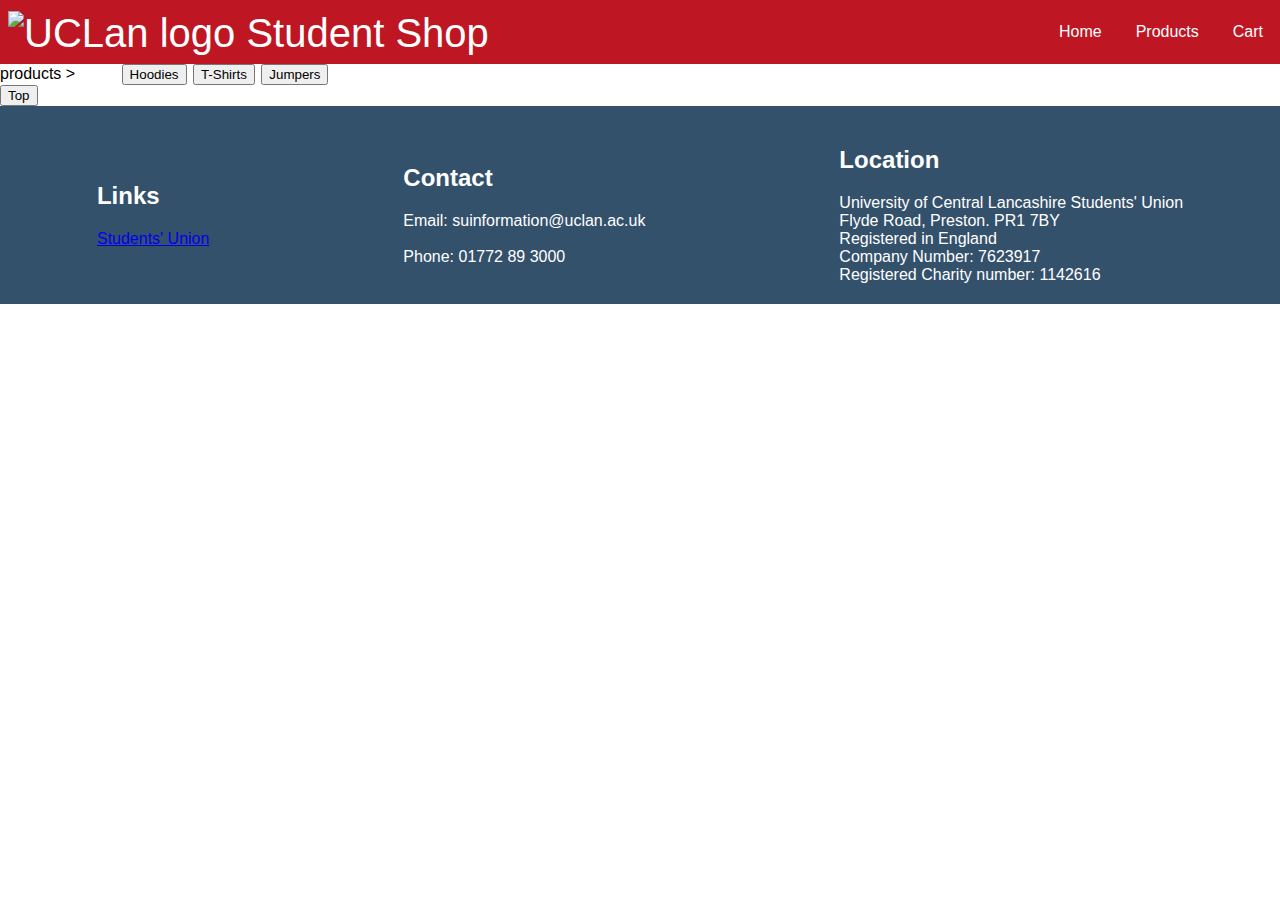
==== products.html @ 57575228 "Create products.html" ====
<!DOCTYPE html>
<html lang="en">
<head>
    <meta charset="UTF-8">
    <meta name="viewport" content="width=device-width, initial-scale=1.0">
    <meta http-equiv="X-UA-Compatible" content="ie=edge">
    <link rel="stylesheet" href="css/main.css">
    <link rel="stylesheet" href="css/products.css">
    <script src="js/main.js" defer></script>
    <title>Products</title>

</head>


<header>

    <nav class="navbar">
        <a class="logo"><img src="resources/Logo/uclan.png" alt="UCLan logo">
            <span>Student Shop</span>
        </a>
        <a href="#" class="toggle-button">
            <span class="bar"></span>
            <span class="bar"></span>
            <span class="bar"></span>
        </a>
        <div class="navbar-links">
            <ul>
                <li><a href="index.html">Home</a></li>
                <li><a href="../html/products.html">Products</a></li>
                <li><a href="html/cart.html">Cart</a></li>
            </ul>
        </div>
    </nav>
</header>


<body>


<div class="wrapper">
    <a>products   >
        <style>
            ul, li{
                display:inline;
                margin: 1px;
            }
        </style>
        <ul class="categories">

            <li><button>Hoodies</button></li>
            <li><button onclick="goToShirt()">T-Shirts</button></li>
            <li><button onclick="goToJumpers()">Jumpers</button></li>
        </ul>
    </a>



<div id="product-container">

</div>

</div>


<button onclick="topFunction()" id="myBtn">Top</button>





<footer>

    <div class="first-grid">
        <h2>Links</h2>
        <a href="https://www.uclansu.co.uk/">Students' Union</a>
    </div>

    <div class="second-grid">
        <h2>Contact</h2>
        <a>Email: suinformation@uclan.ac.uk</a>
        <br>
        <br>
        <a>Phone: 01772 89 3000</a>
    </div>

    <div class="third-grid">
        <h2>Location</h2>
        <a>University of Central Lancashire Students' Union</a>
        <br>
        <a>Flyde Road, Preston. PR1 7BY</a>
        <br>
        <a>Registered in England</a>
        <br>
        <a>Company Number: 7623917</a>
        <br>
        <a>Registered Charity number: 1142616</a>
    </div>


</footer>


</body>
</html>
---- css/main.css ----
* {
    box-sizing: border-box;
    font-family: sans-serif;
}

body {
    margin: 0;
    padding: 0;
}

.navbar {
    display: flex;
    position: relative;
    justify-content: space-between;
    align-items: center;
    background-color: #be1622;
    color: white;
}

.logo {
    font-size: 40px;
    margin: .5rem;
}

.logo > span,.logo > img{
    vertical-align: middle;
}

.logo > img{
    max-height: 250px;
    max-width: 250px;
}

.logo > span{
    max-font-size: 40px;
}

.navbar-links {
    height: 100%;
}

.navbar-links ul {
    display: flex;
    margin: 0;
    padding: 0;
}

.navbar-links li {
    list-style: none;
}

.navbar-links li a {
    display: block;
    text-decoration: none;
    color: white;
    padding: 1rem;
}

.navbar-links li:hover {
    background-color: #555;
}

.toggle-button {
    position: absolute;
    top: .75rem;
    right: 1rem;
    display: none;
    flex-direction: column;
    justify-content: space-between;
    width: 30px;
    height: 21px;
}

.toggle-button .bar {
    height: 3px;
    width: 100%;
    background-color: white;
    border-radius: 10px;
}

.text {
    margin: 0 auto;
    max-width: 1200px;
    border: hidden;
}

.text-header{
    color: #34516c;
}

.text-together{
    color: #f2be1a
}


/* YouTube video responsiveness */
.video-wrap {
    width: 100%;
    max-width: 1200px;
    min-width: 315px;
    margin: 20px auto;
}

.video-container {
    position: relative;
    overflow: hidden;
    height: 0;
    padding-bottom: 56.25%;
}

iframe, video {
    position: absolute;
    top: 0;
    left: 0;
    width: 100%;
    max-width: 100%;
    height: 100%;
}

footer {
    display: flex;
    position: relative;
    justify-content: space-between;
    align-items: center;
    background-color: #34516c;
    color: white;
}

.first-grid{
    margin: 0 auto;
    max-width: 1200px;
    border: hidden;
    padding: 20px;
}
.second-grid{
    margin: 0 auto;
    max-width: 1200px;
    border: hidden;
    padding: 20px;
}
.third-grid{
    margin: 0 auto;
    max-width: 1200px;
    border: hidden;
    padding: 20px;
}

@media (max-width: 800px) {
    .navbar {
        flex-direction: column;
        align-items: flex-start;
    }

    .toggle-button {
        display: flex;
    }

    .navbar-links {
        display: none;
        width: 100%;
    }

    .navbar-links ul {
        width: 100%;
        flex-direction: column;
    }

    .navbar-links ul li {
        text-align: center;
    }

    .navbar-links ul li a {
        padding: .5rem 1rem;
    }

    .navbar-links.active {
        display: flex;
    }

    .logo > span{
        font-size: 25px;
    }

    .logo > img{
        max-width: 200px;
        max-height: 200px;
    }
}
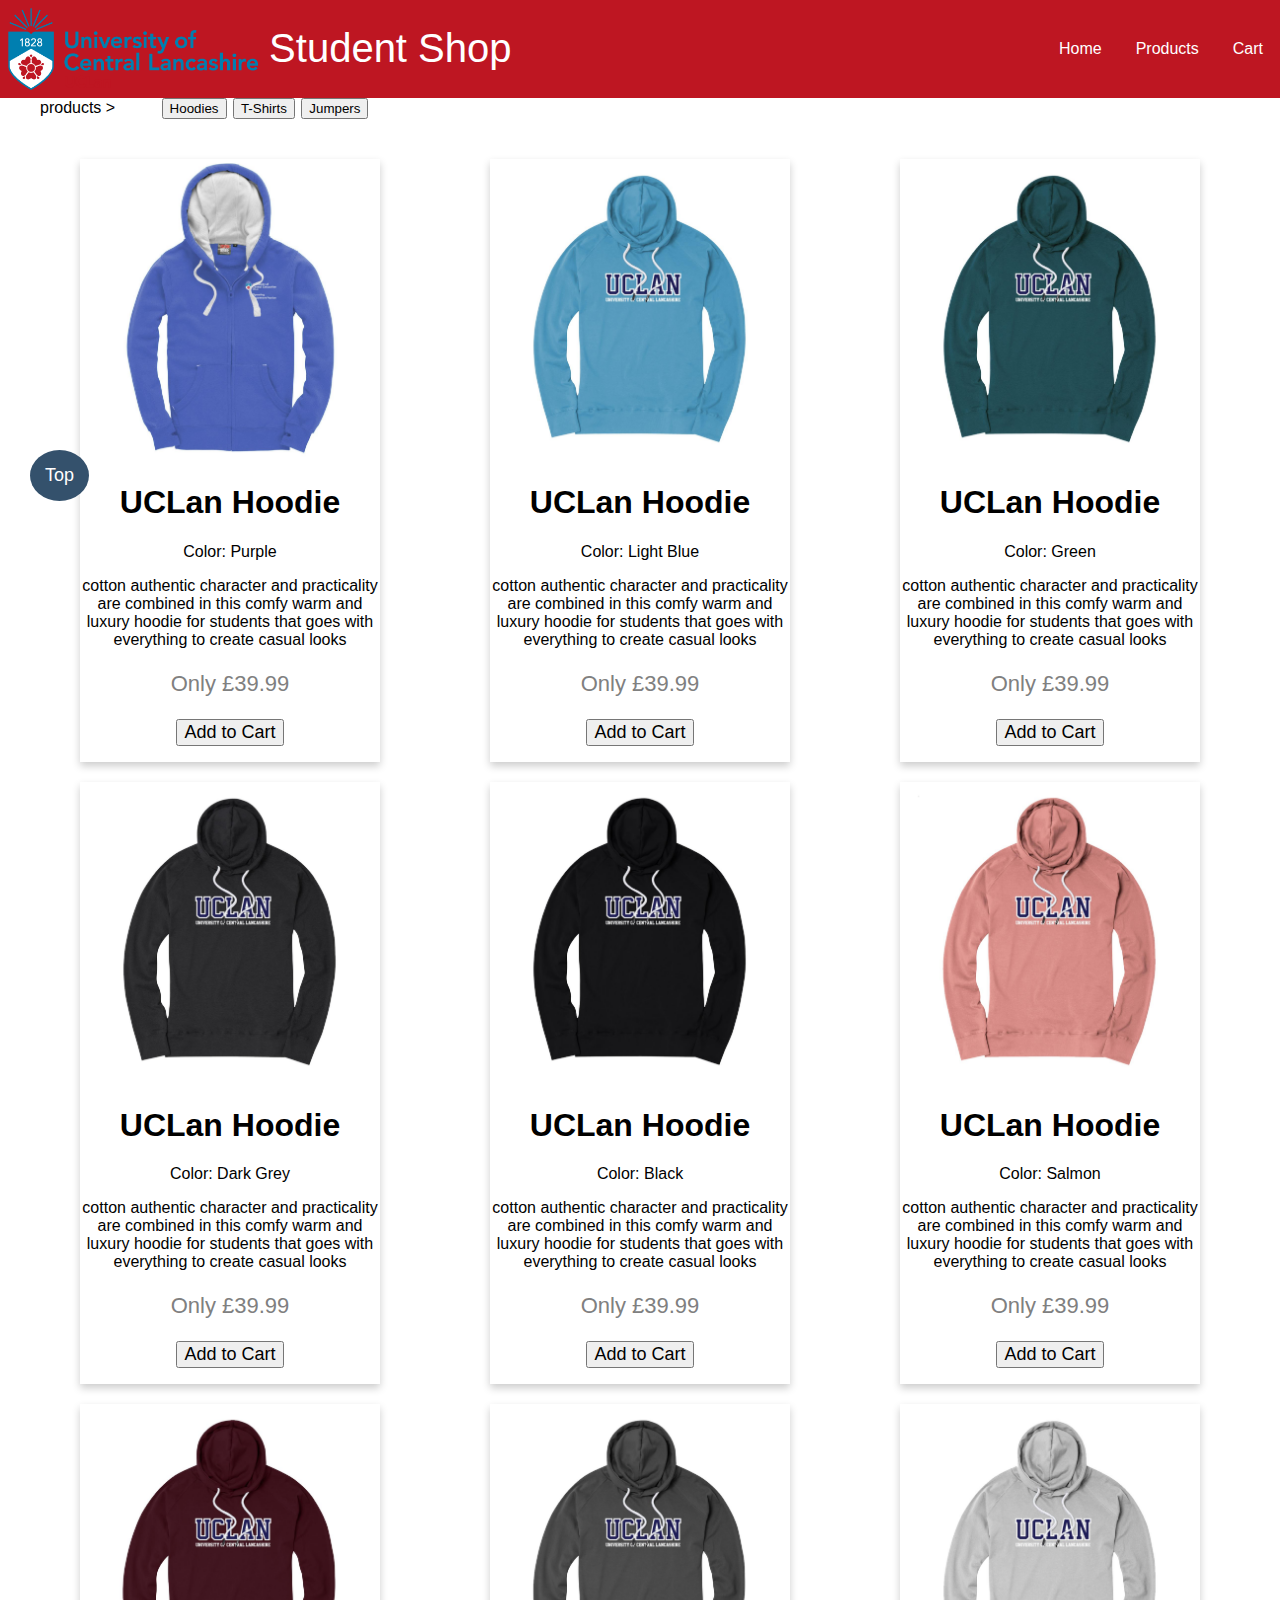
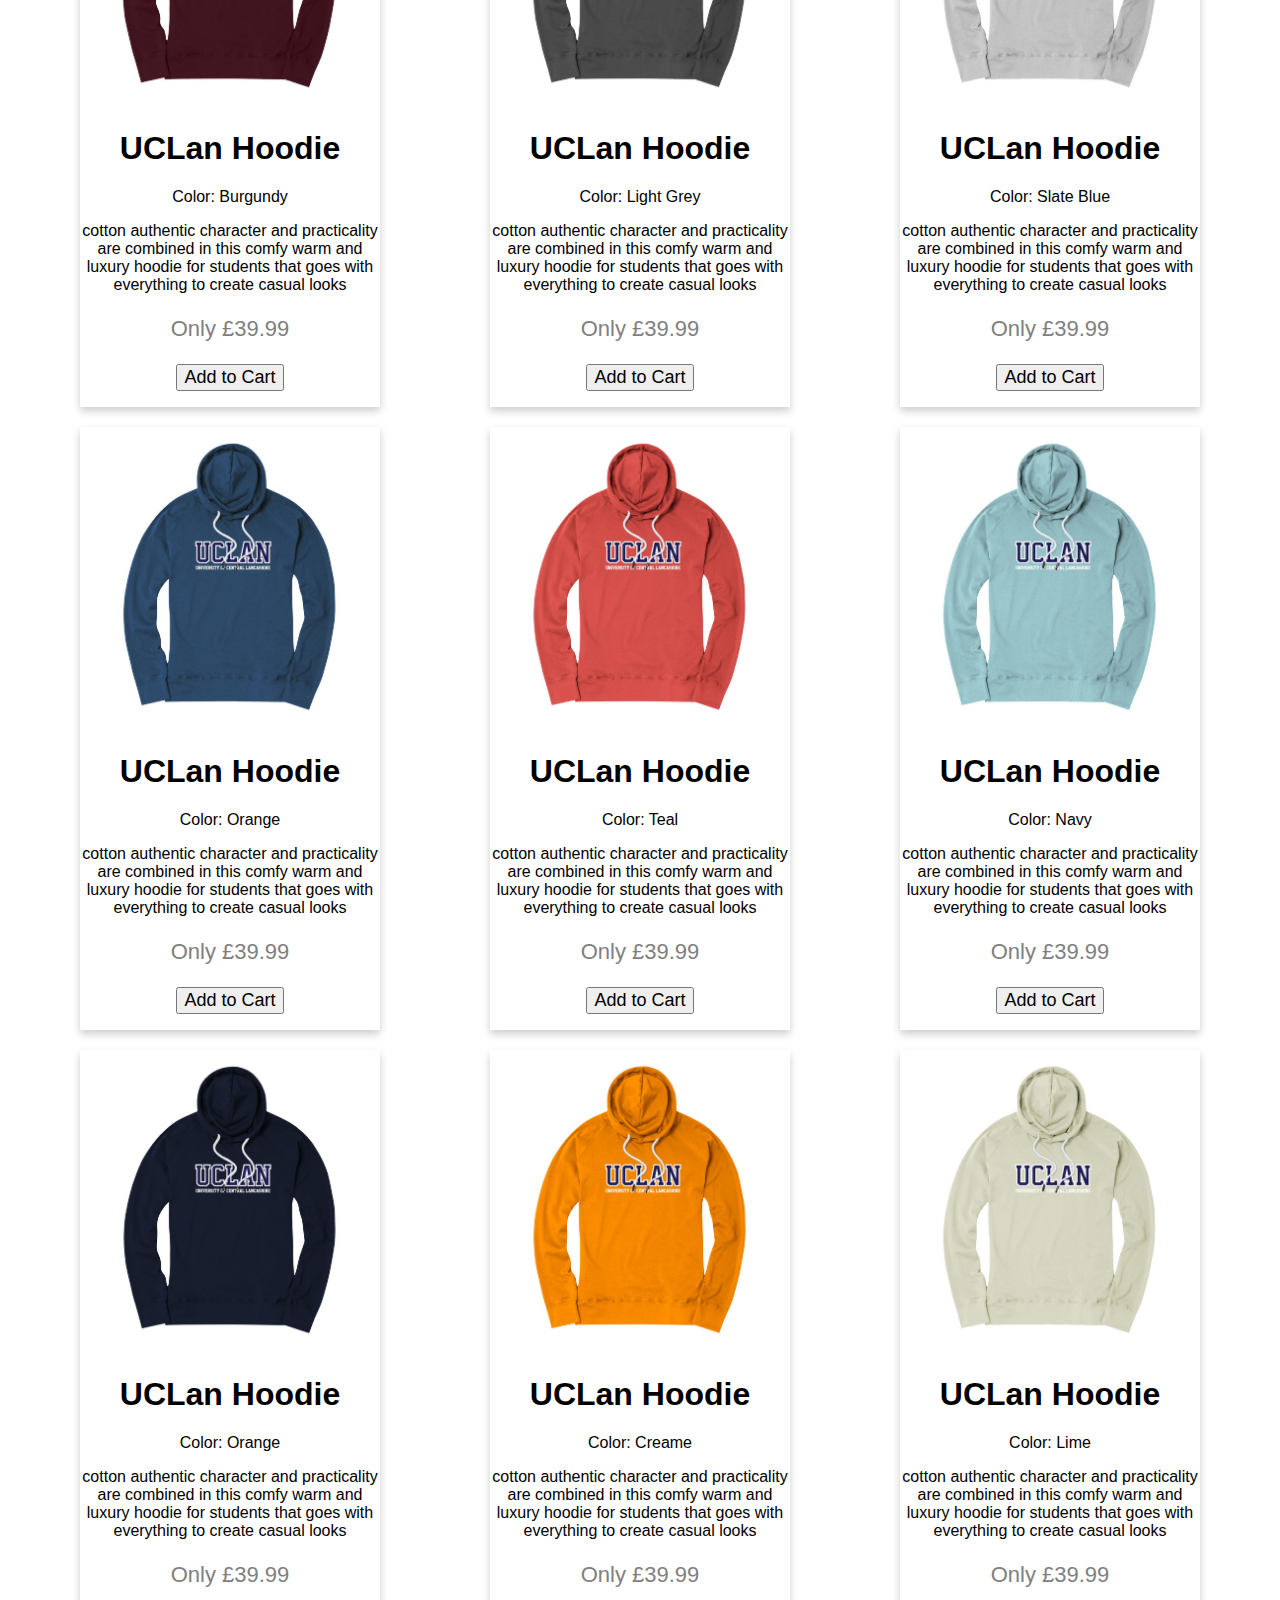
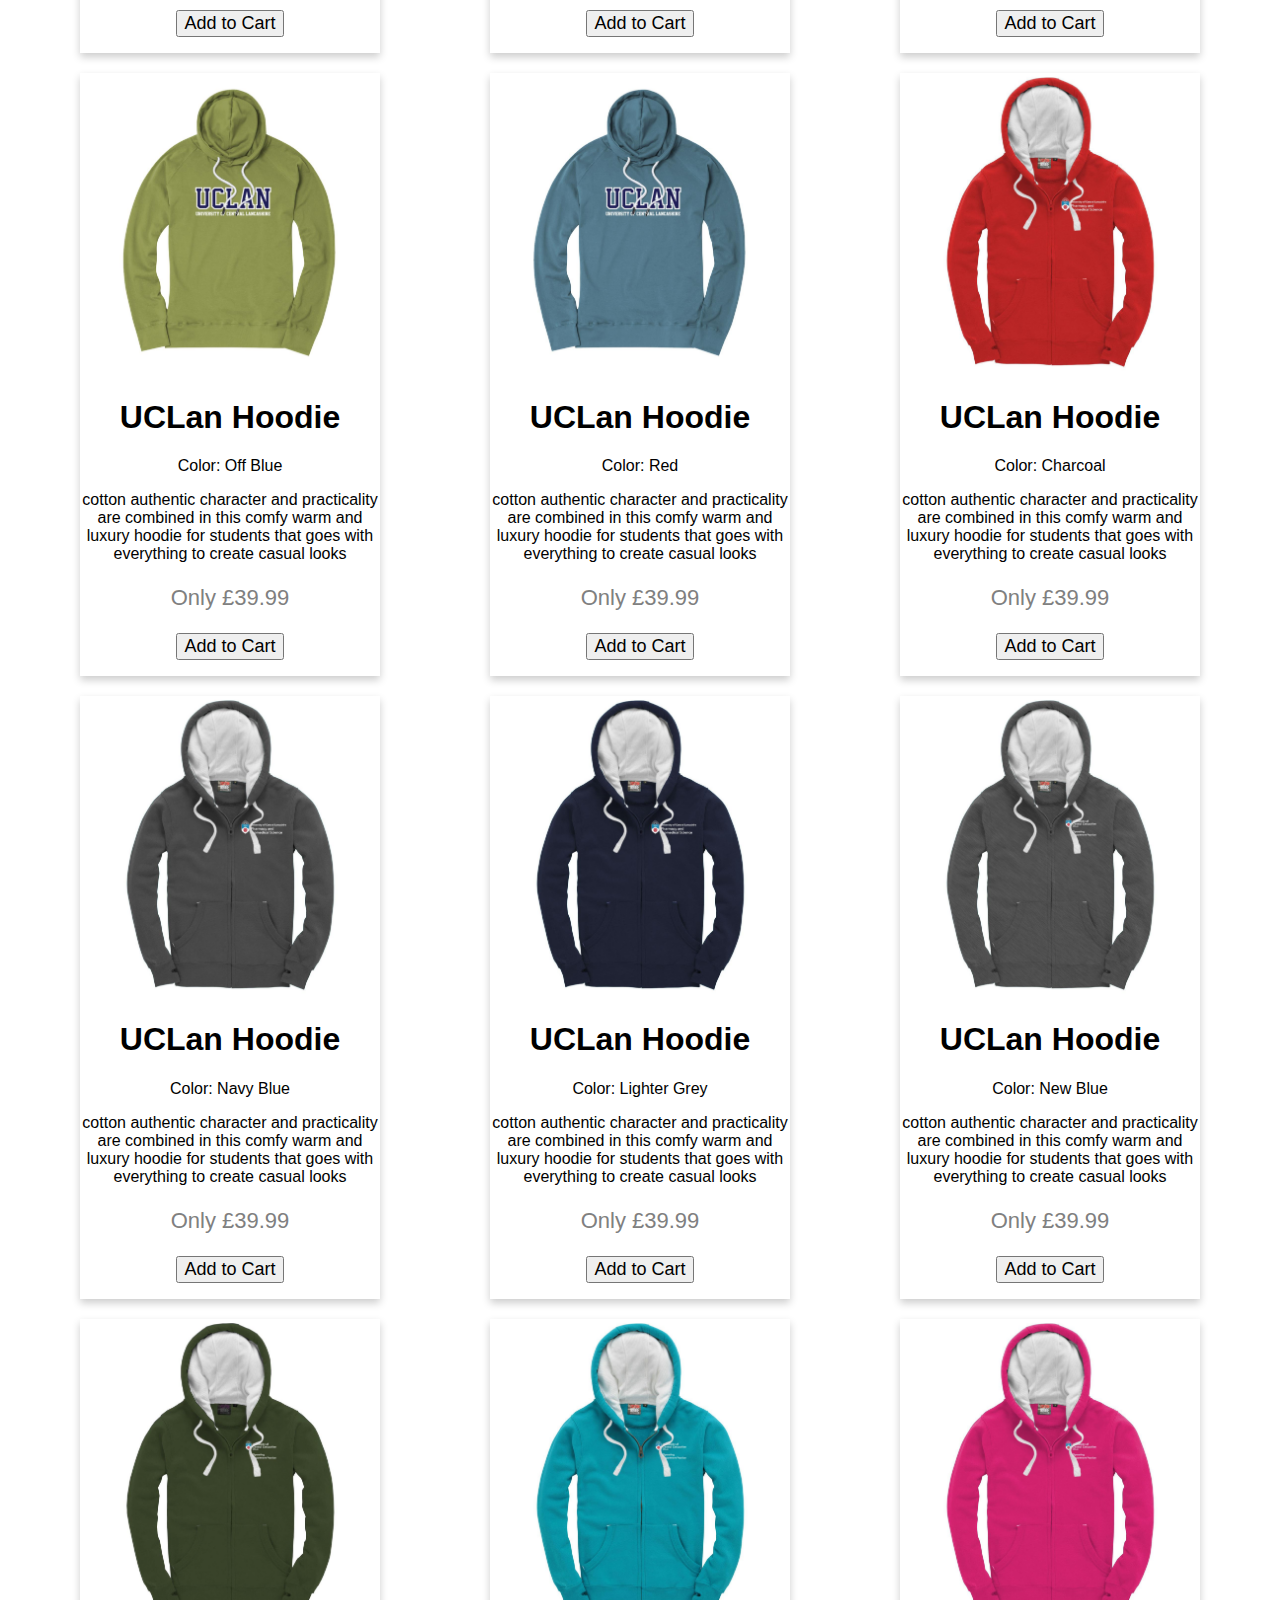
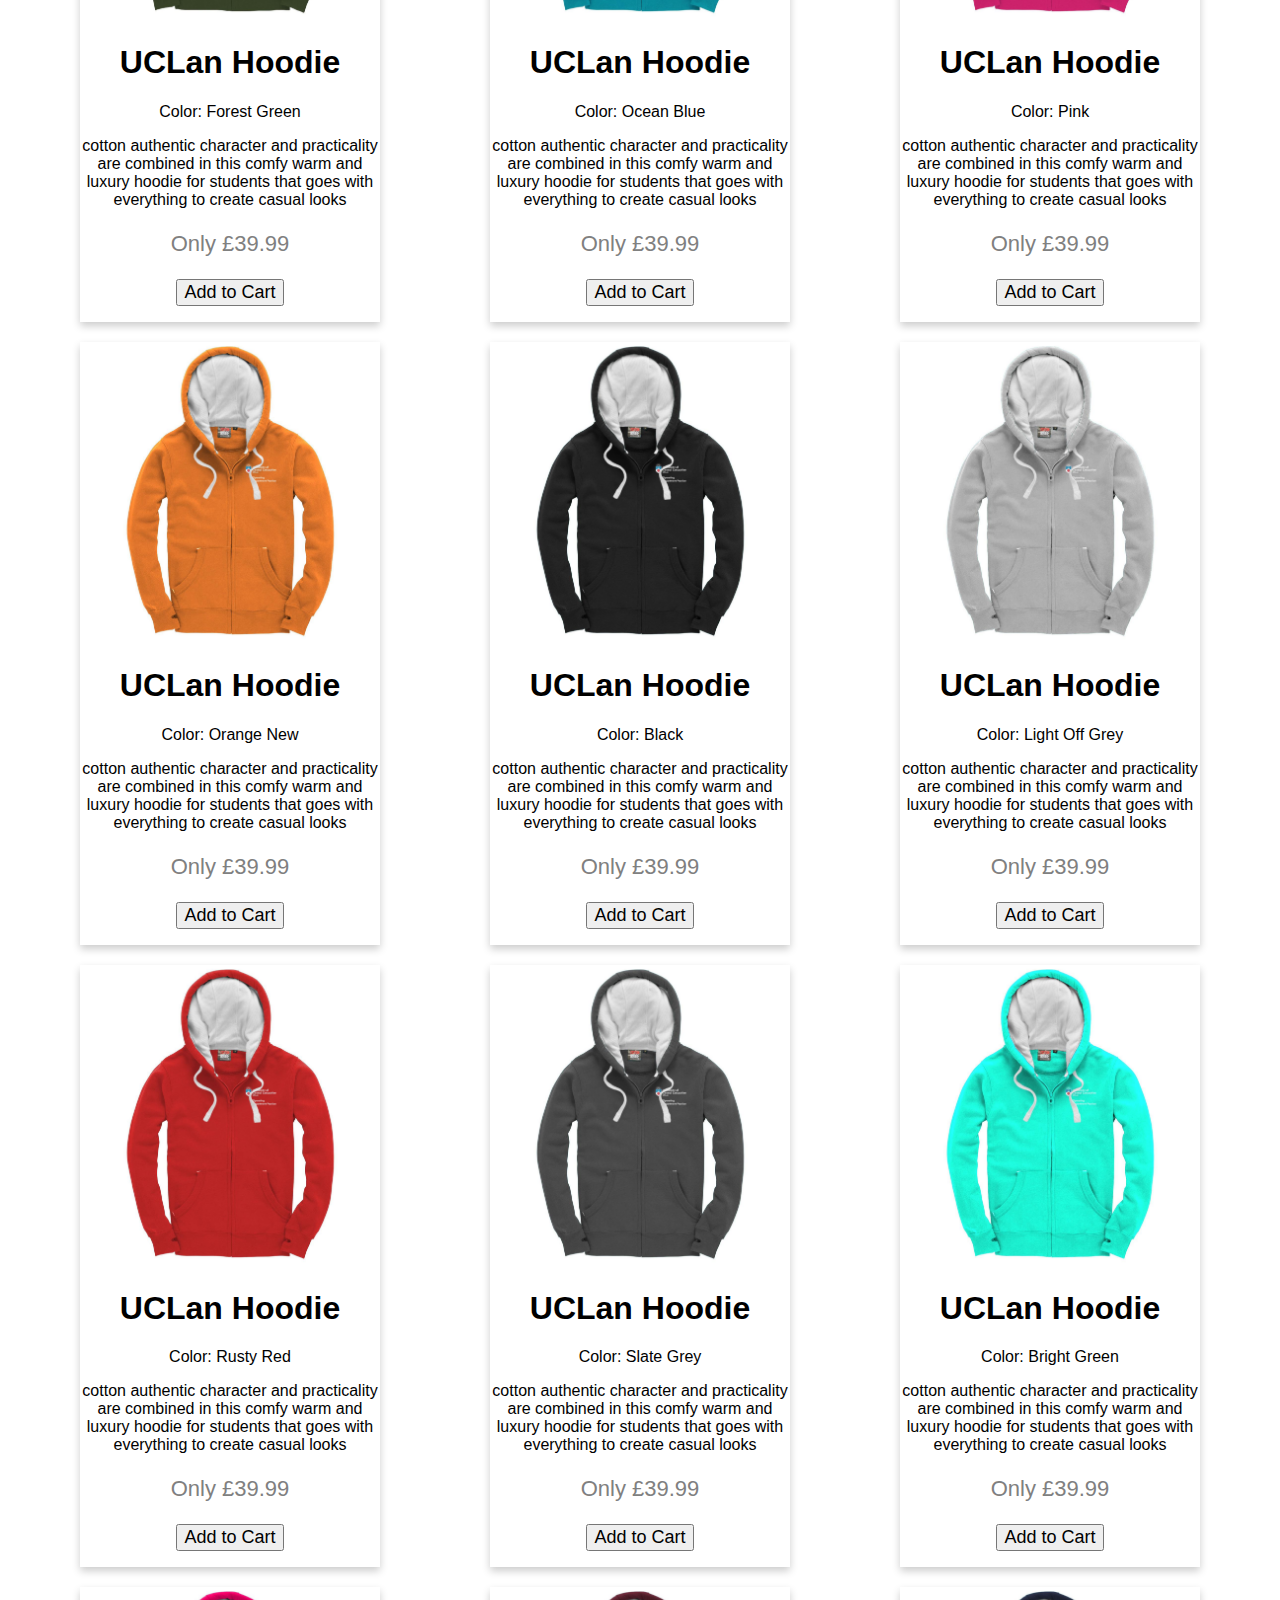
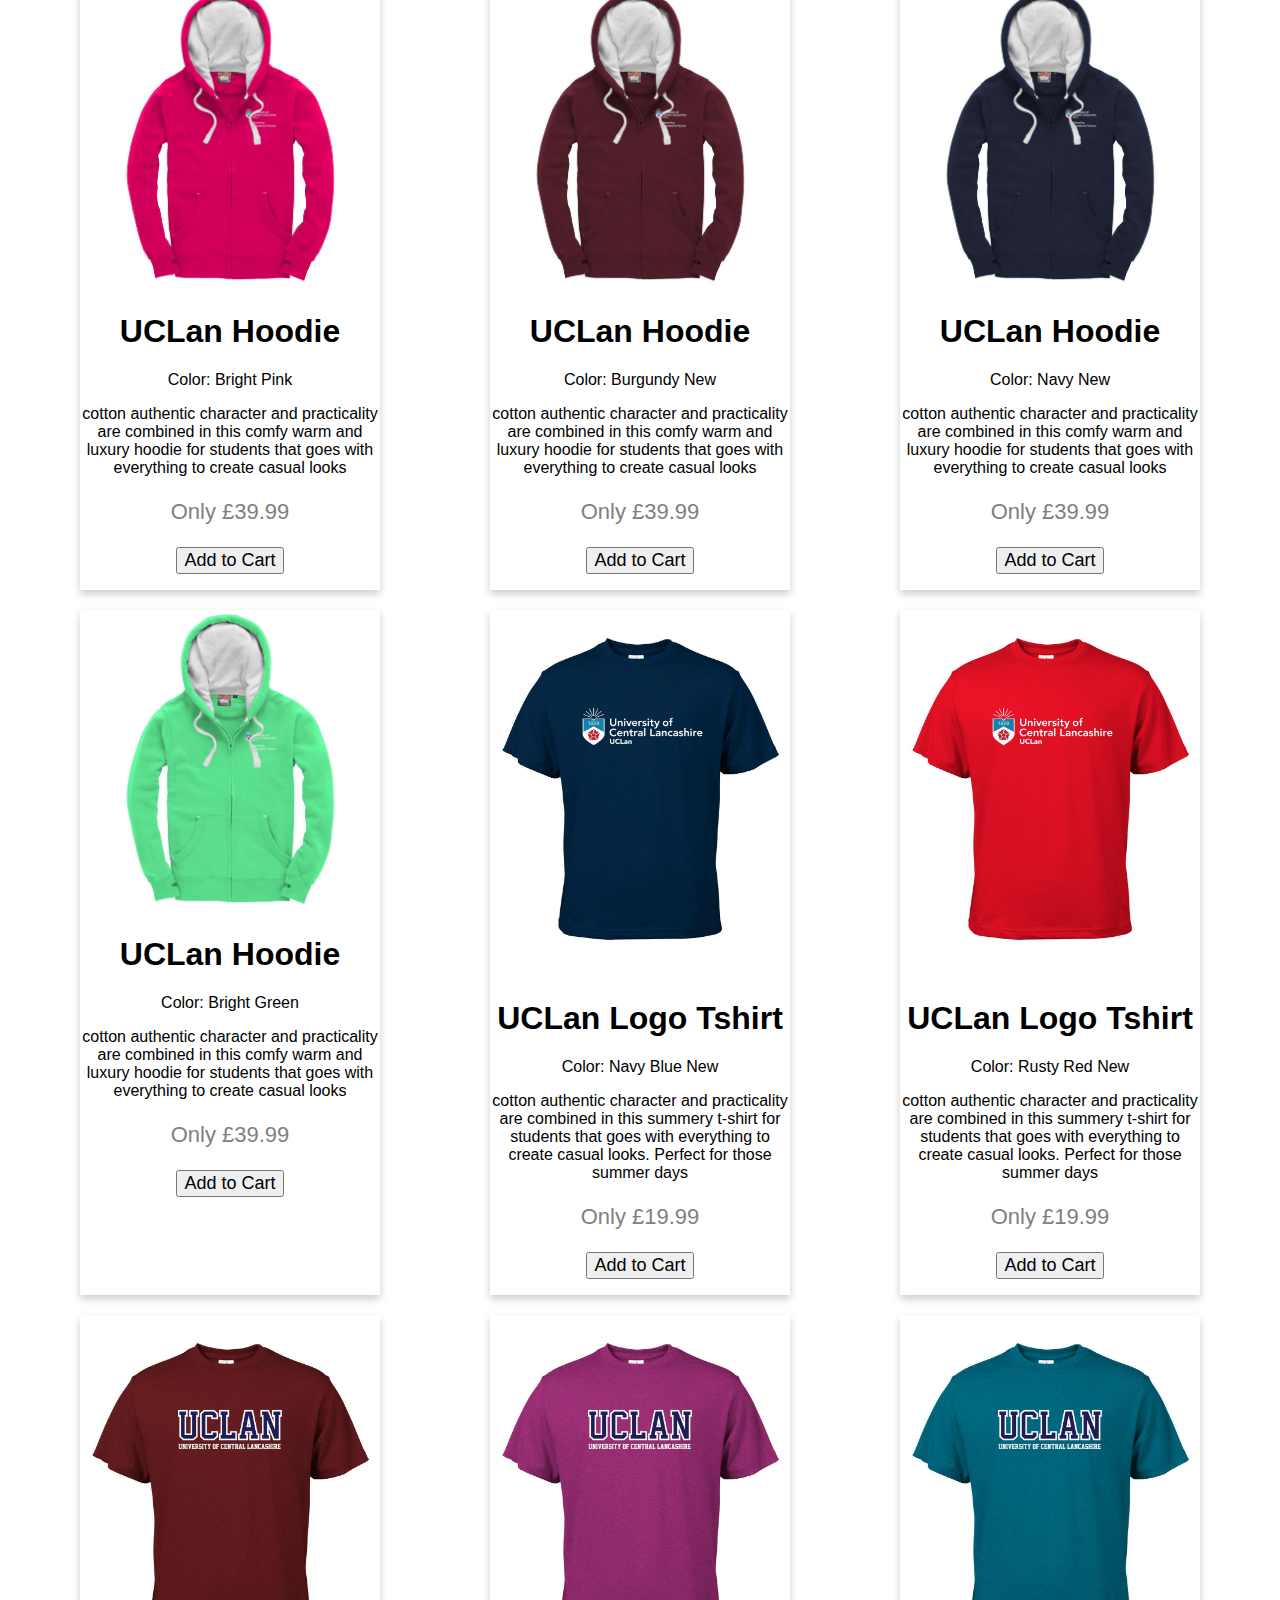
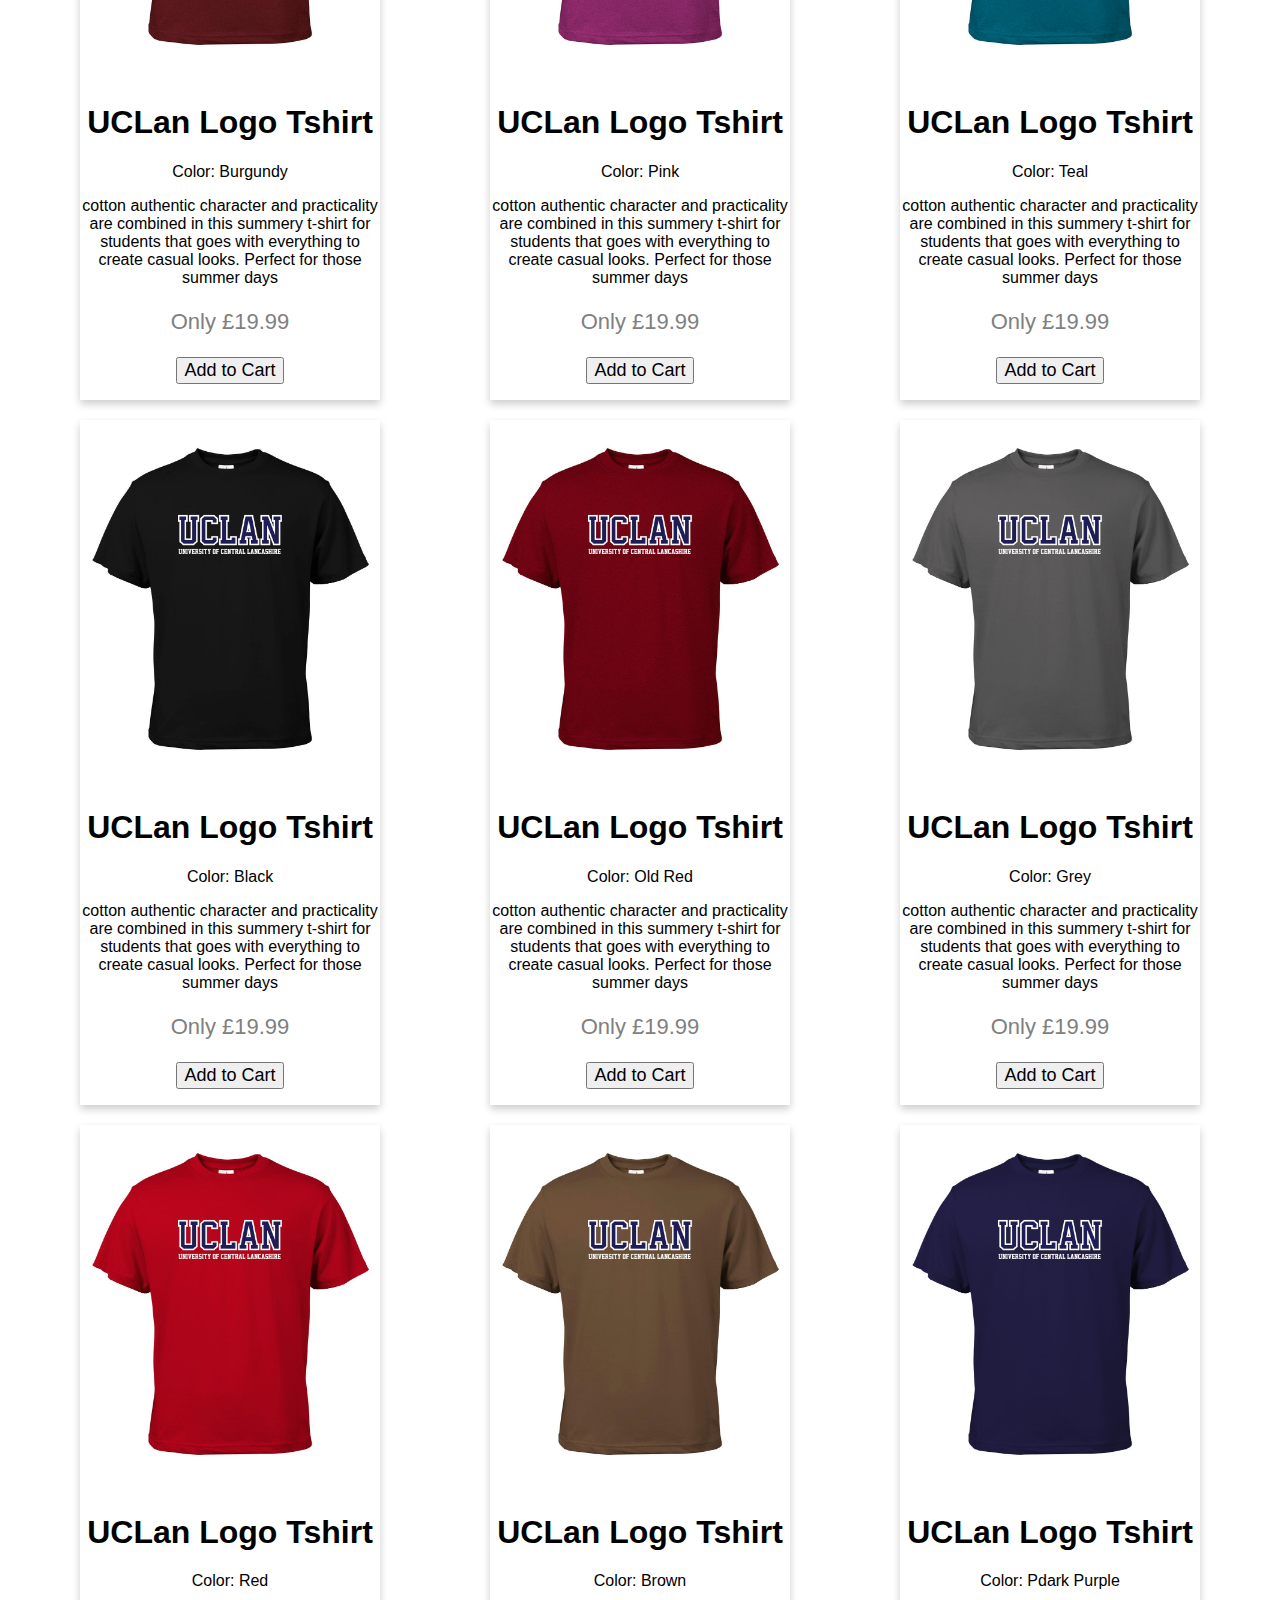
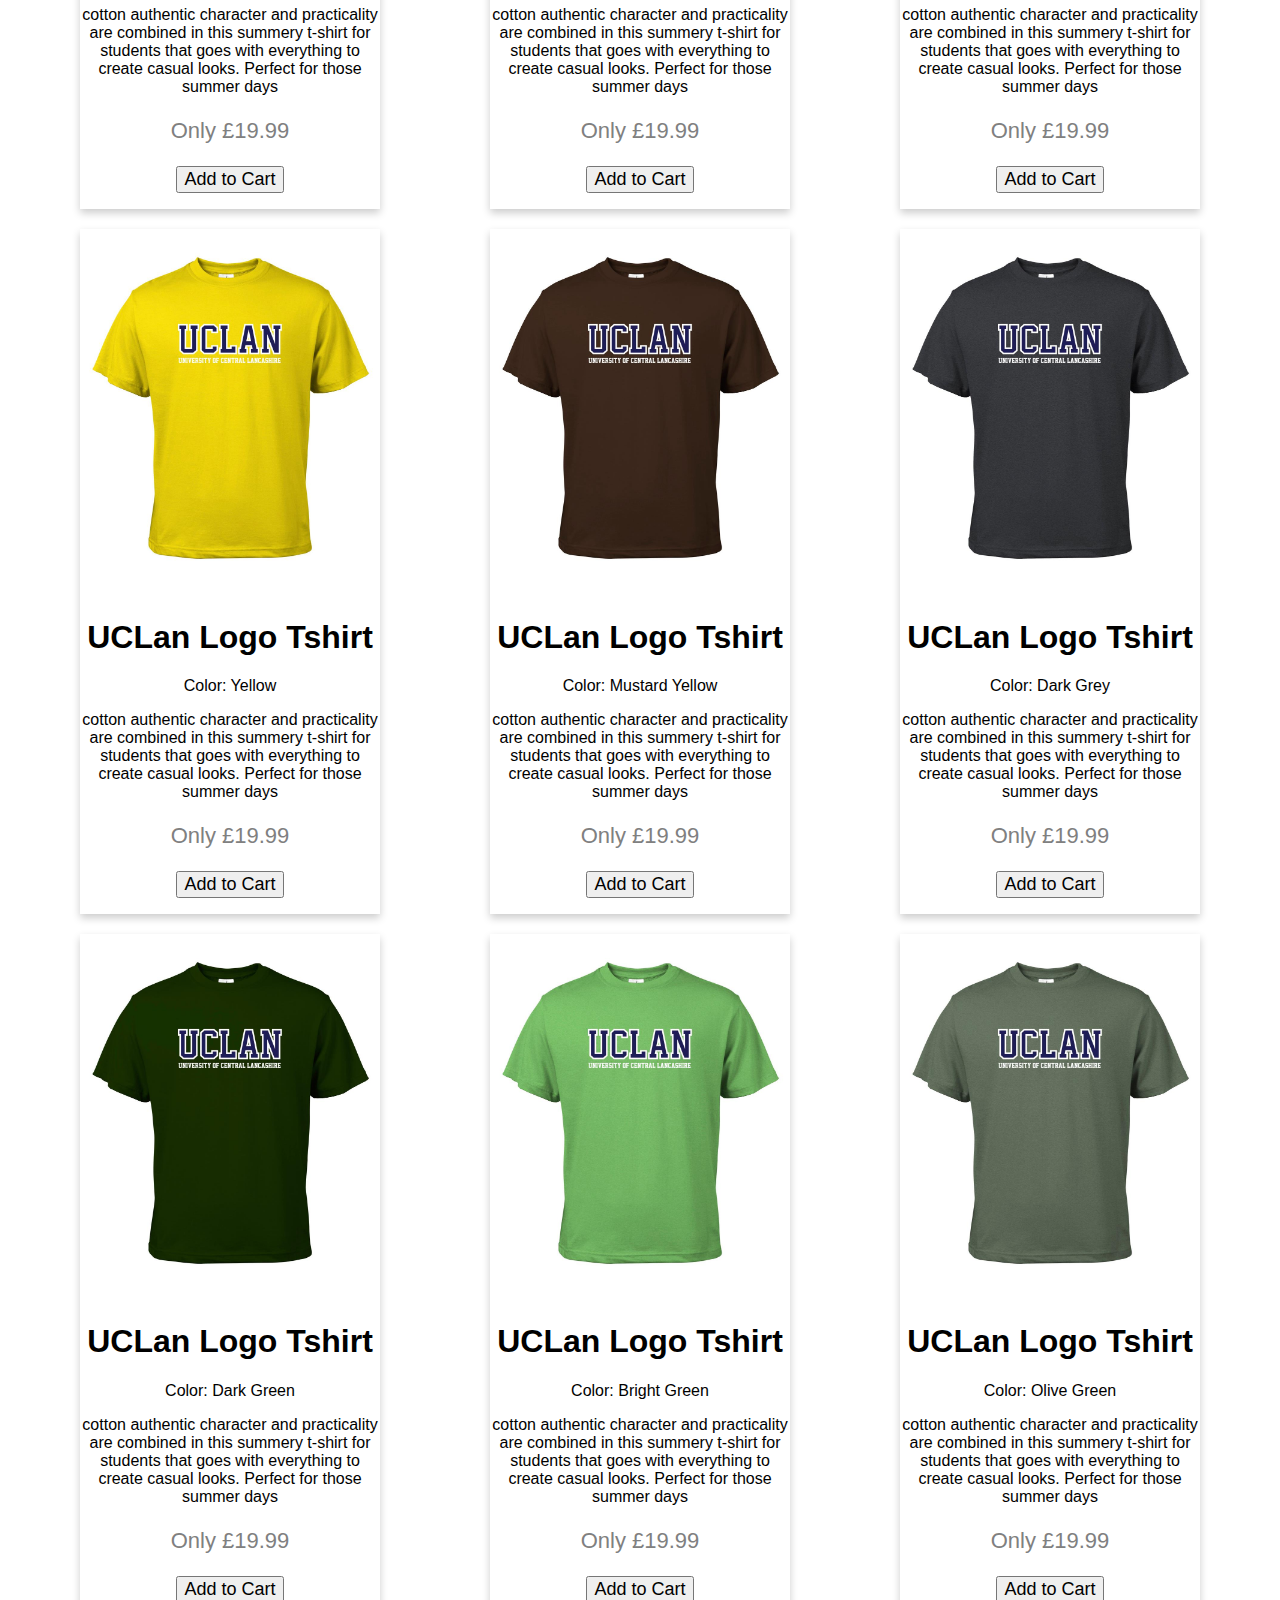
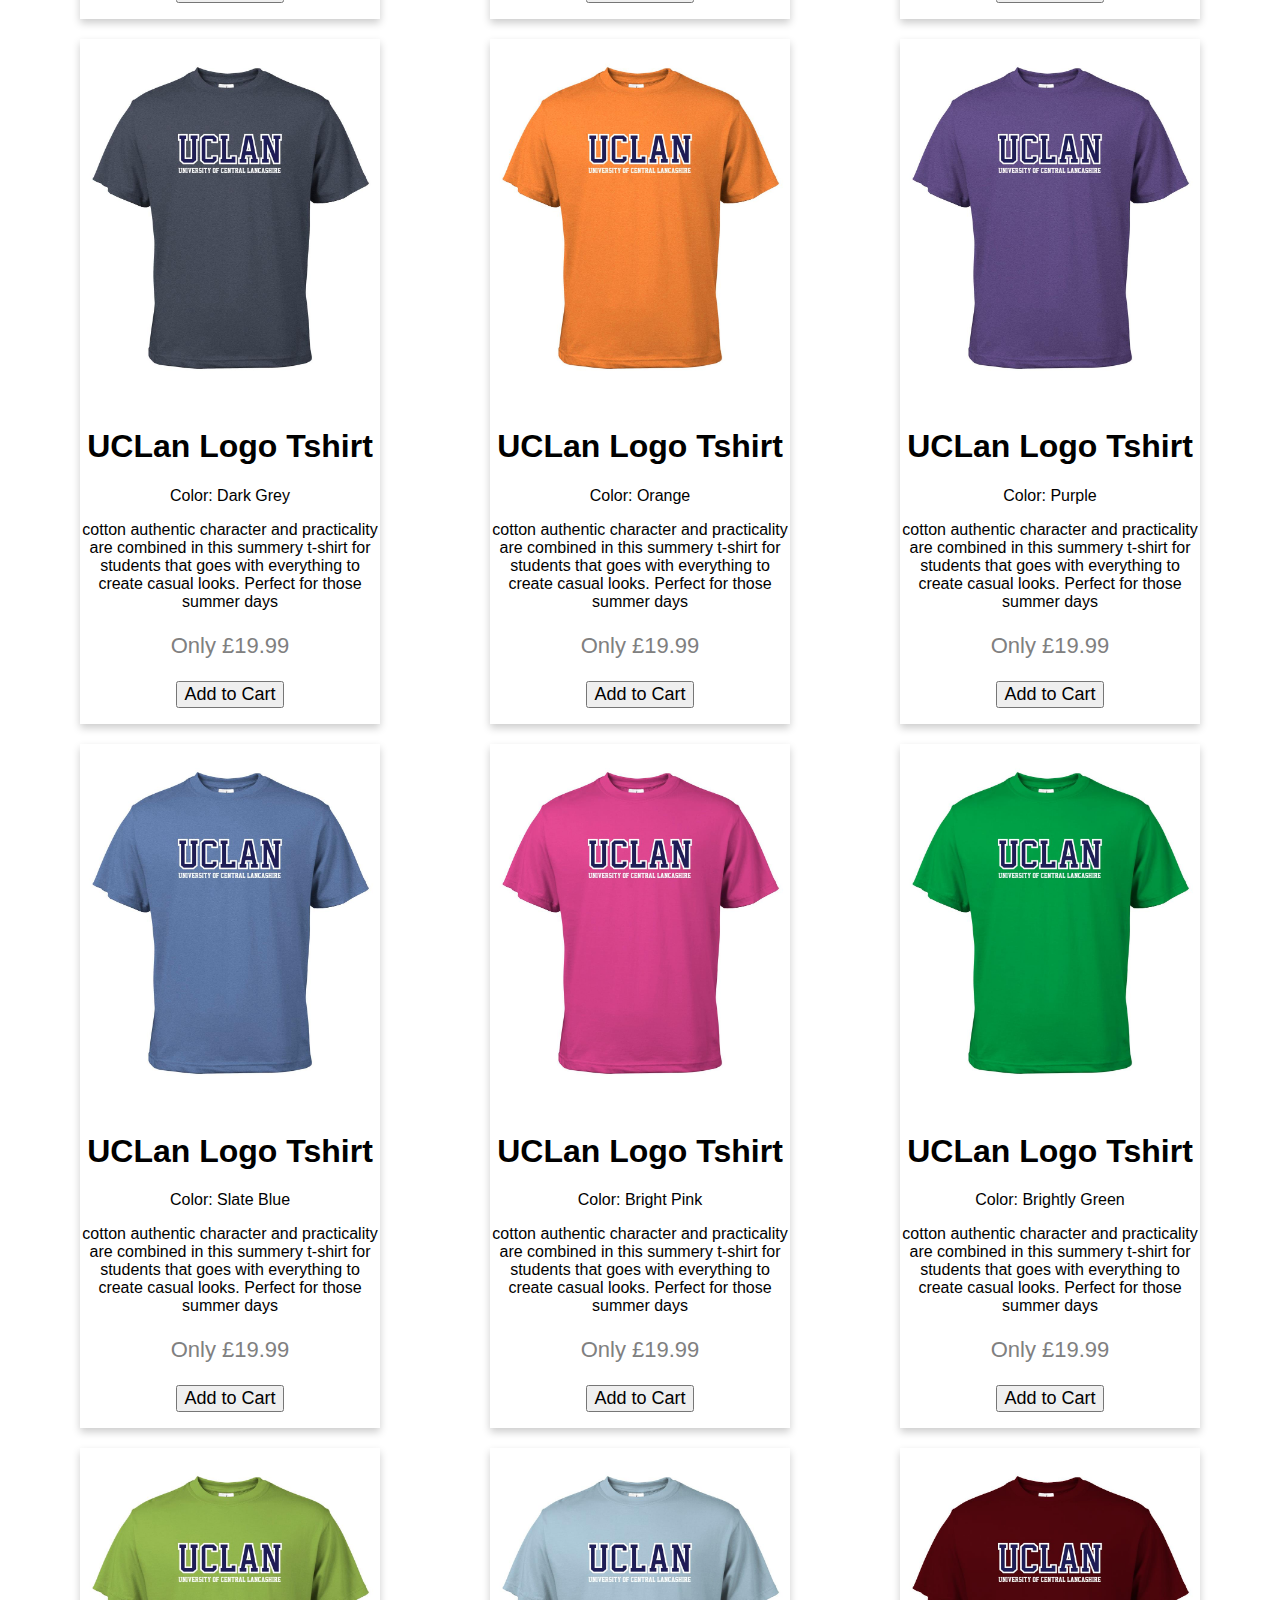
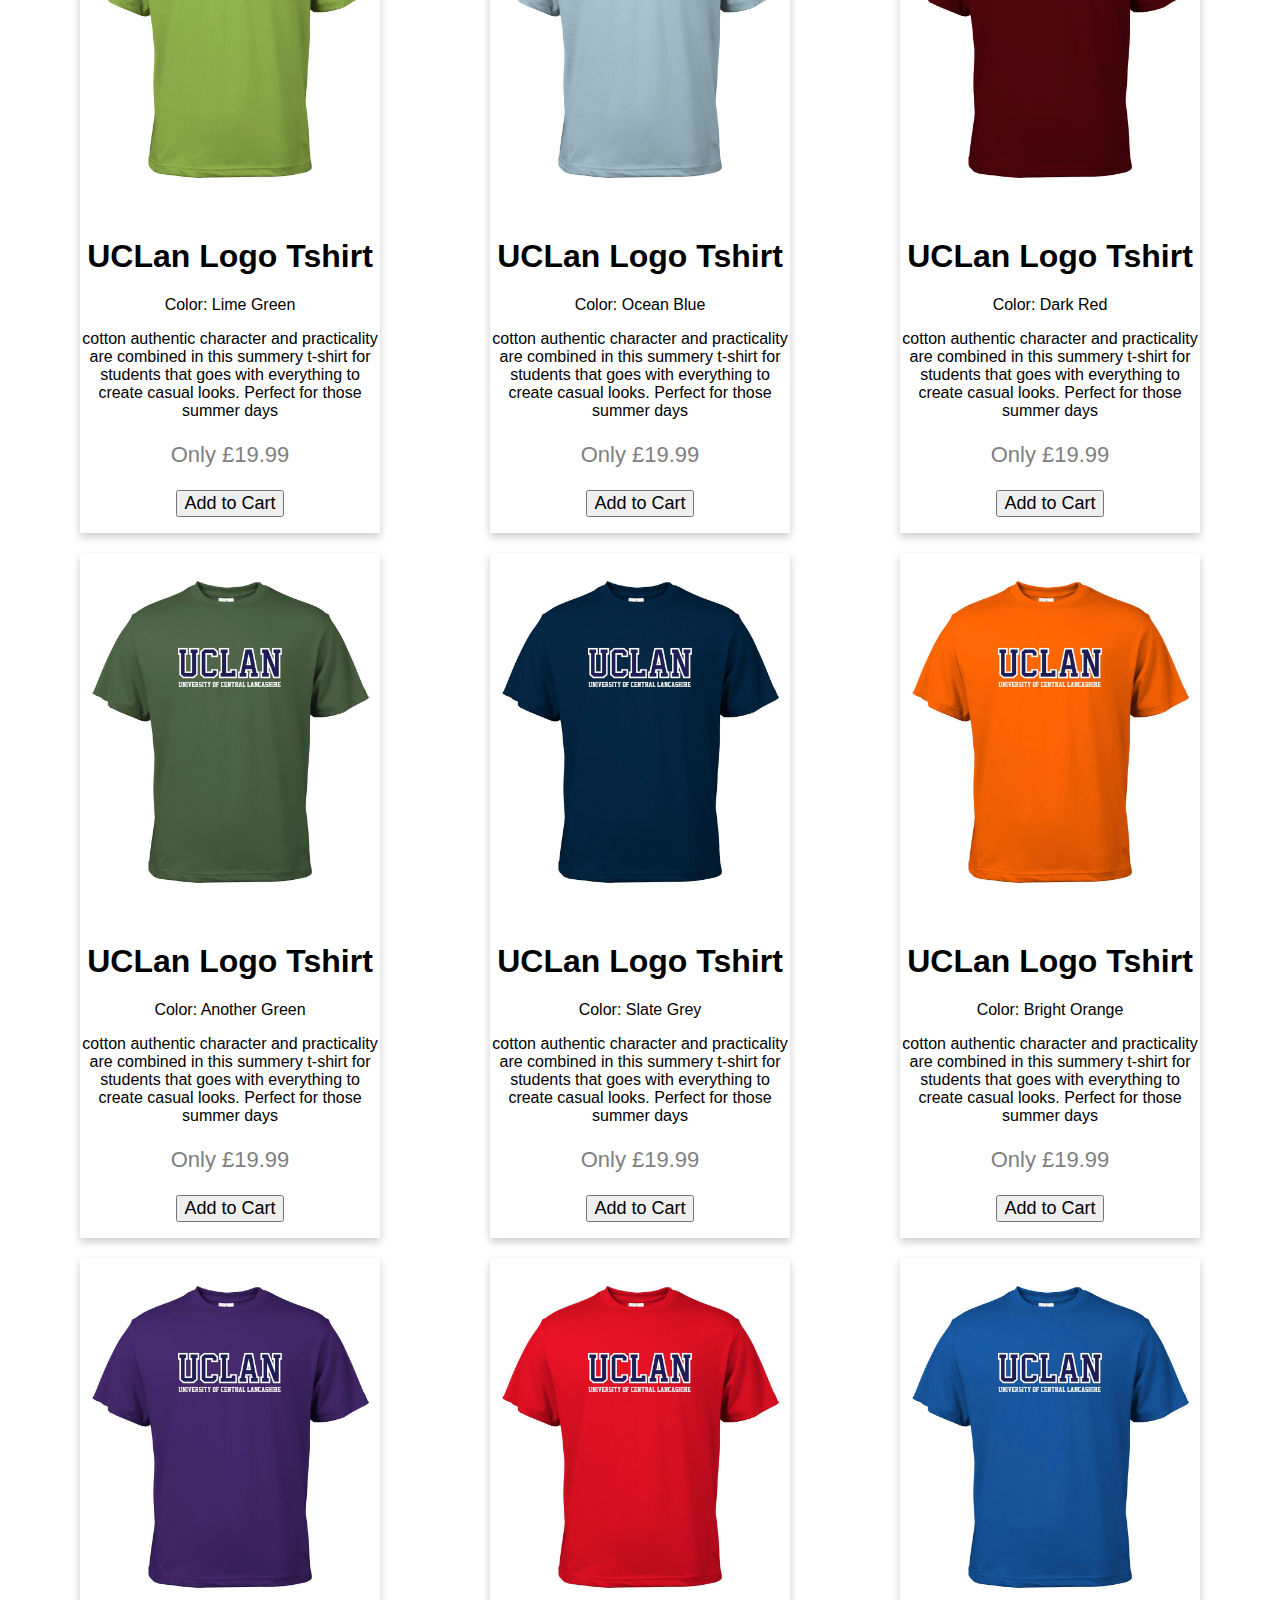
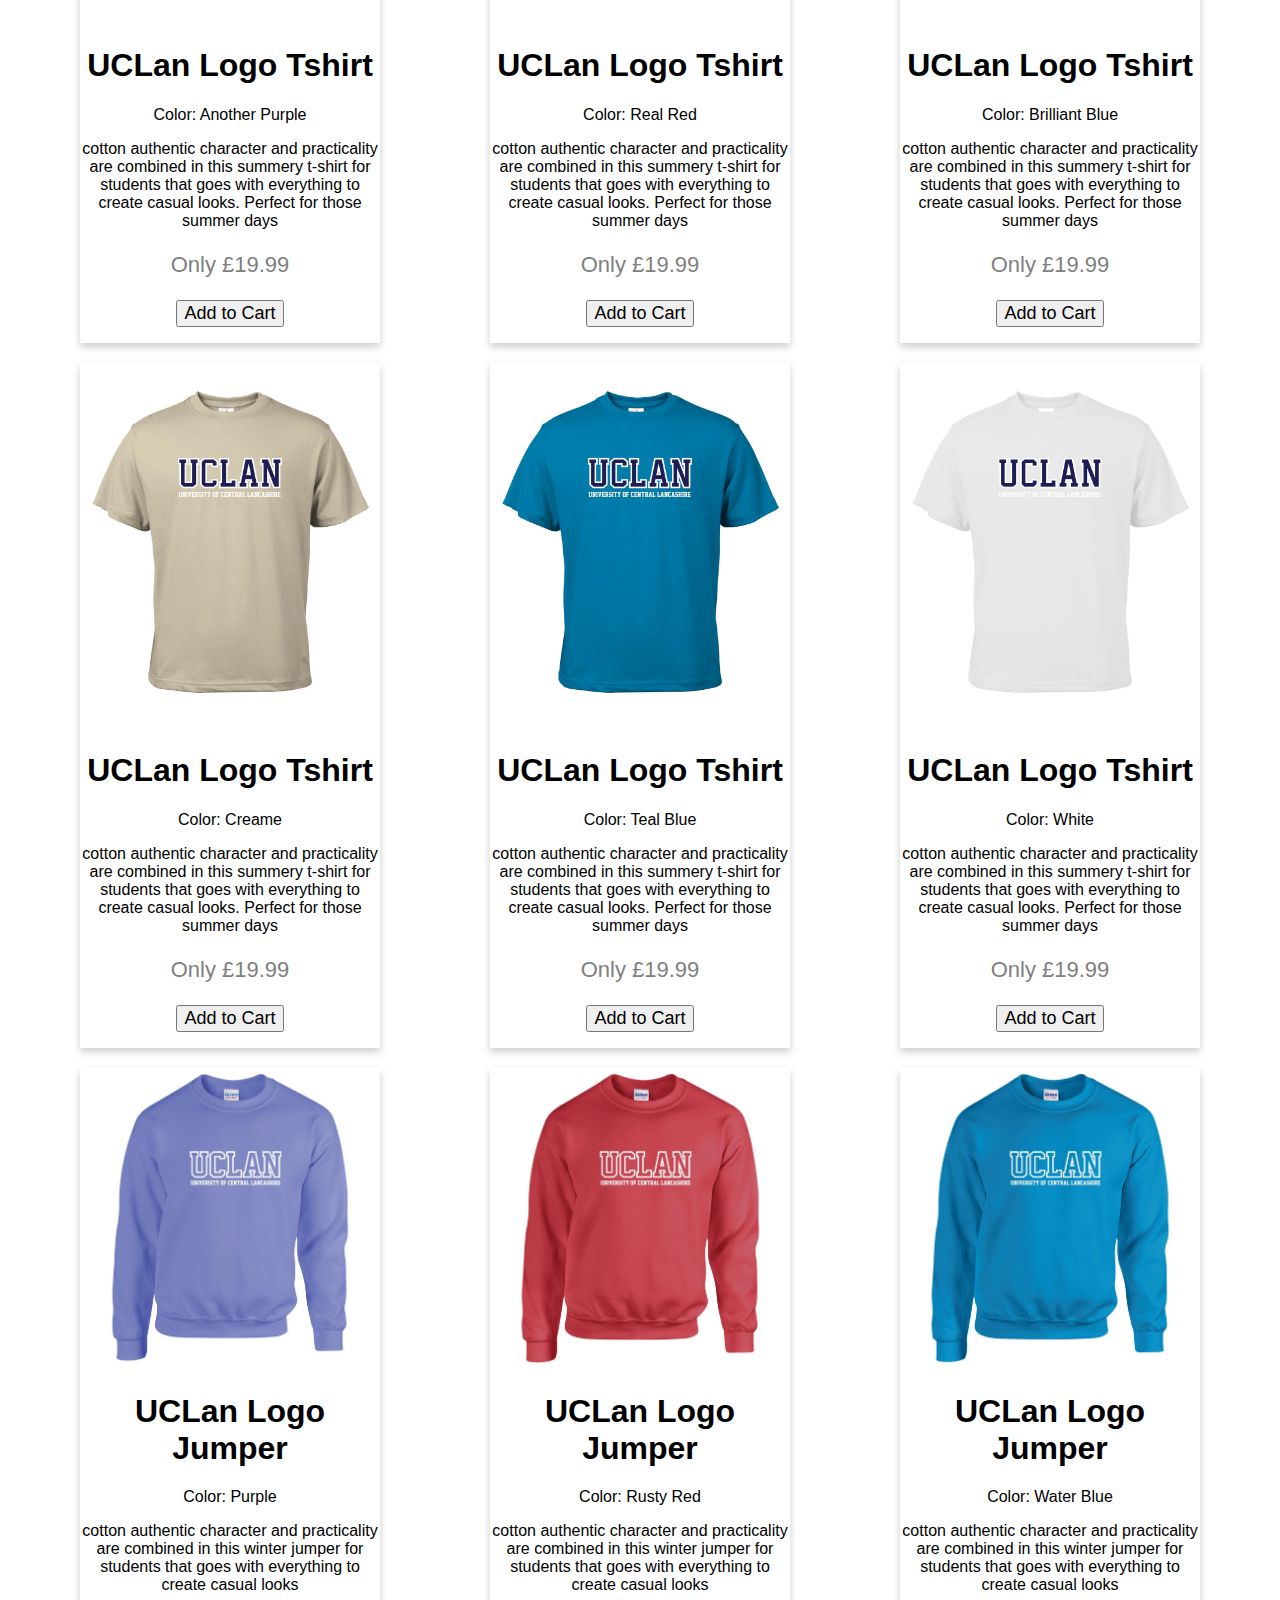
==== commit c934bb00: "Update products.html" ====
--- a/products.html
+++ b/products.html
@@ -26,7 +26,7 @@
         <div class="navbar-links">
             <ul>
                 <li><a href="index.html">Home</a></li>
-                <li><a href="../html/products.html">Products</a></li>
+                <li><a href="products.html">Products</a></li>
                 <li><a href="html/cart.html">Cart</a></li>
             </ul>
         </div>
--- a/css/products.css
+++ b/css/products.css
@@ -0,0 +1,61 @@
+* {
+    box-sizing: border-box;
+    font-family: sans-serif;
+}
+
+.card {
+    box-shadow: 0 4px 8px 0 rgba(0, 0, 0, 0.2);
+    max-width: 300px;
+    margin: 10px;
+    text-align: center;
+}
+
+.price {
+    color: grey;
+    font-size: 22px;
+}
+
+.card button {
+    outline: 0;
+    color: #000000;
+    text-align: center;
+    font-size: 18px;
+}
+
+#product-container{
+    display: flex;
+    flex-wrap: wrap;
+    justify-content: space-between;
+    margin: 30px;
+}
+
+.product-image{
+    width: 100%;
+}
+
+
+.wrapper{
+    margin: 0 auto;
+    max-width: 1200px;
+    border: hidden;
+}
+
+
+
+/*  Back to top button   */
+#myBtn {
+    display: block;
+    position: fixed;
+    top: 50%;
+    left: 30px;
+    z-index: 50;
+    font-size: 18px;
+    border: none;
+    outline: none;
+    background-color: #34516c;
+    color: white;
+    cursor: pointer;
+    padding: 15px;
+    border-radius: 50%;
+}
+
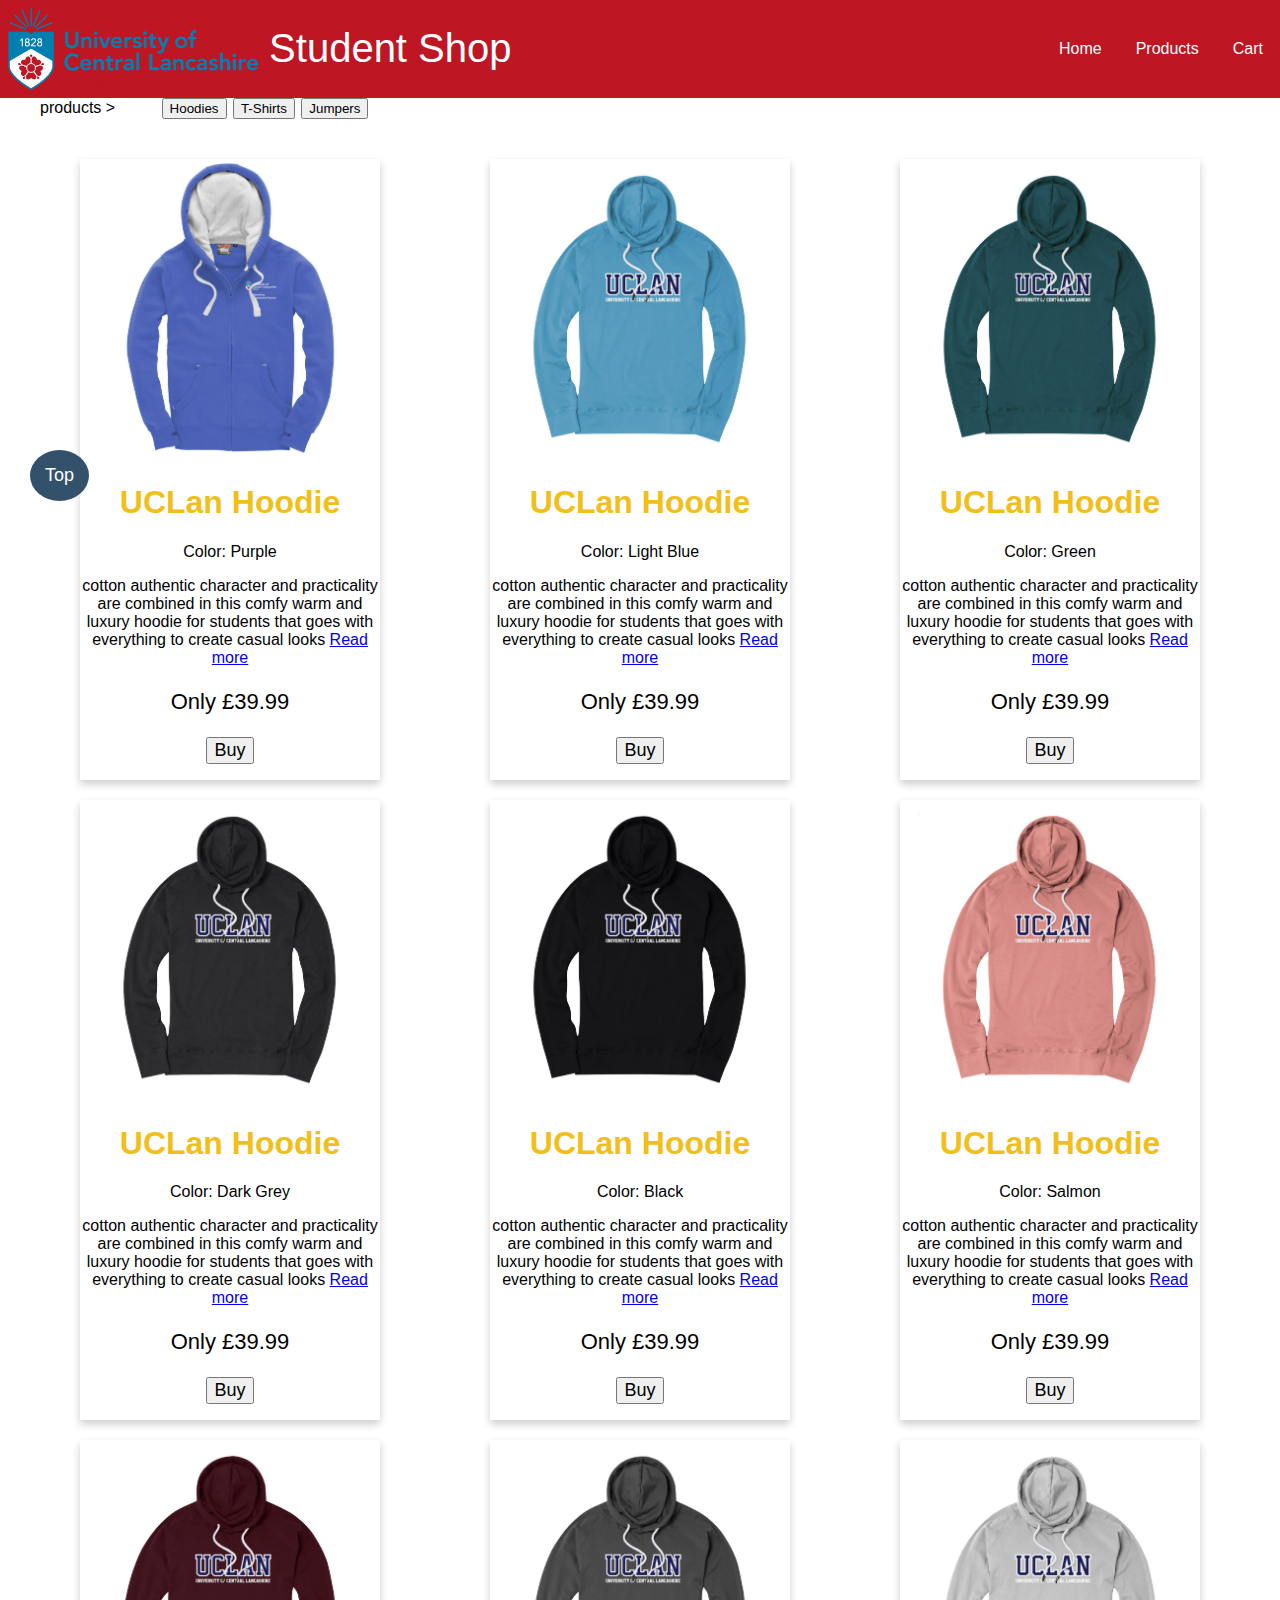
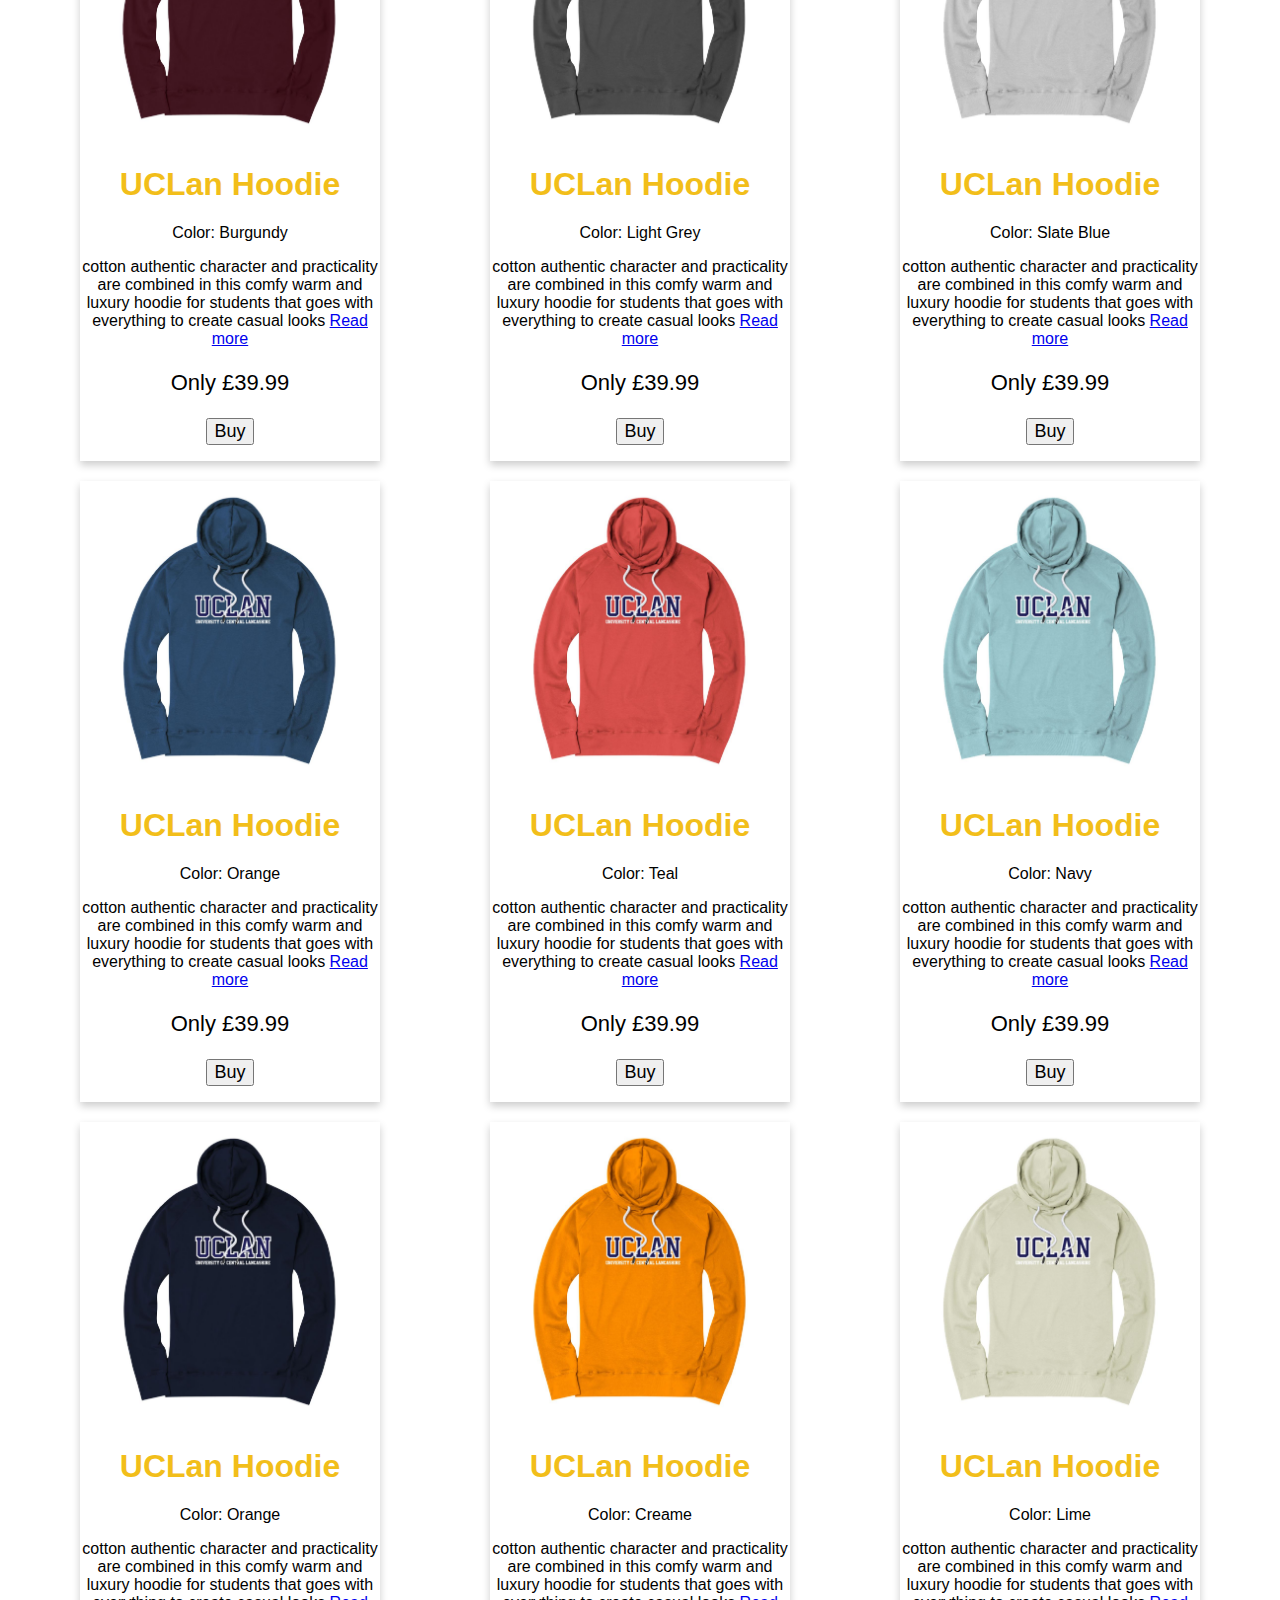
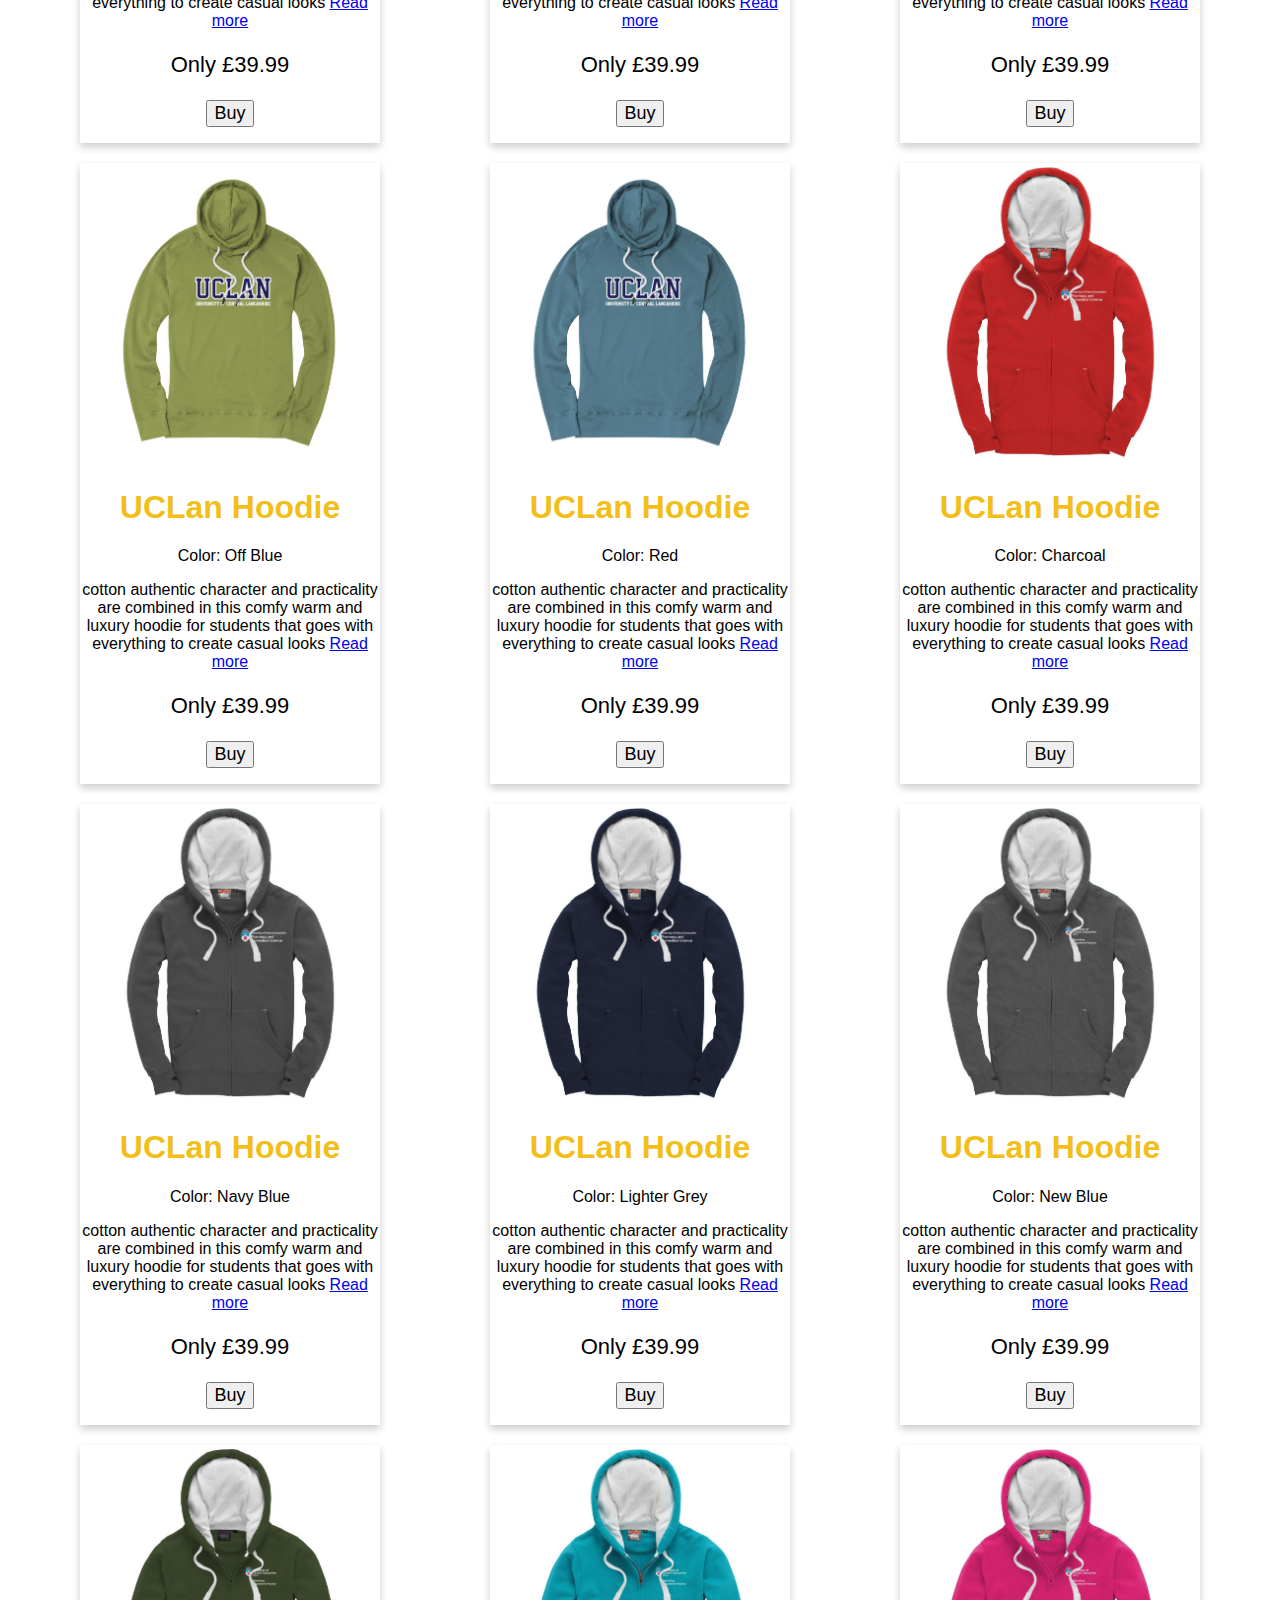
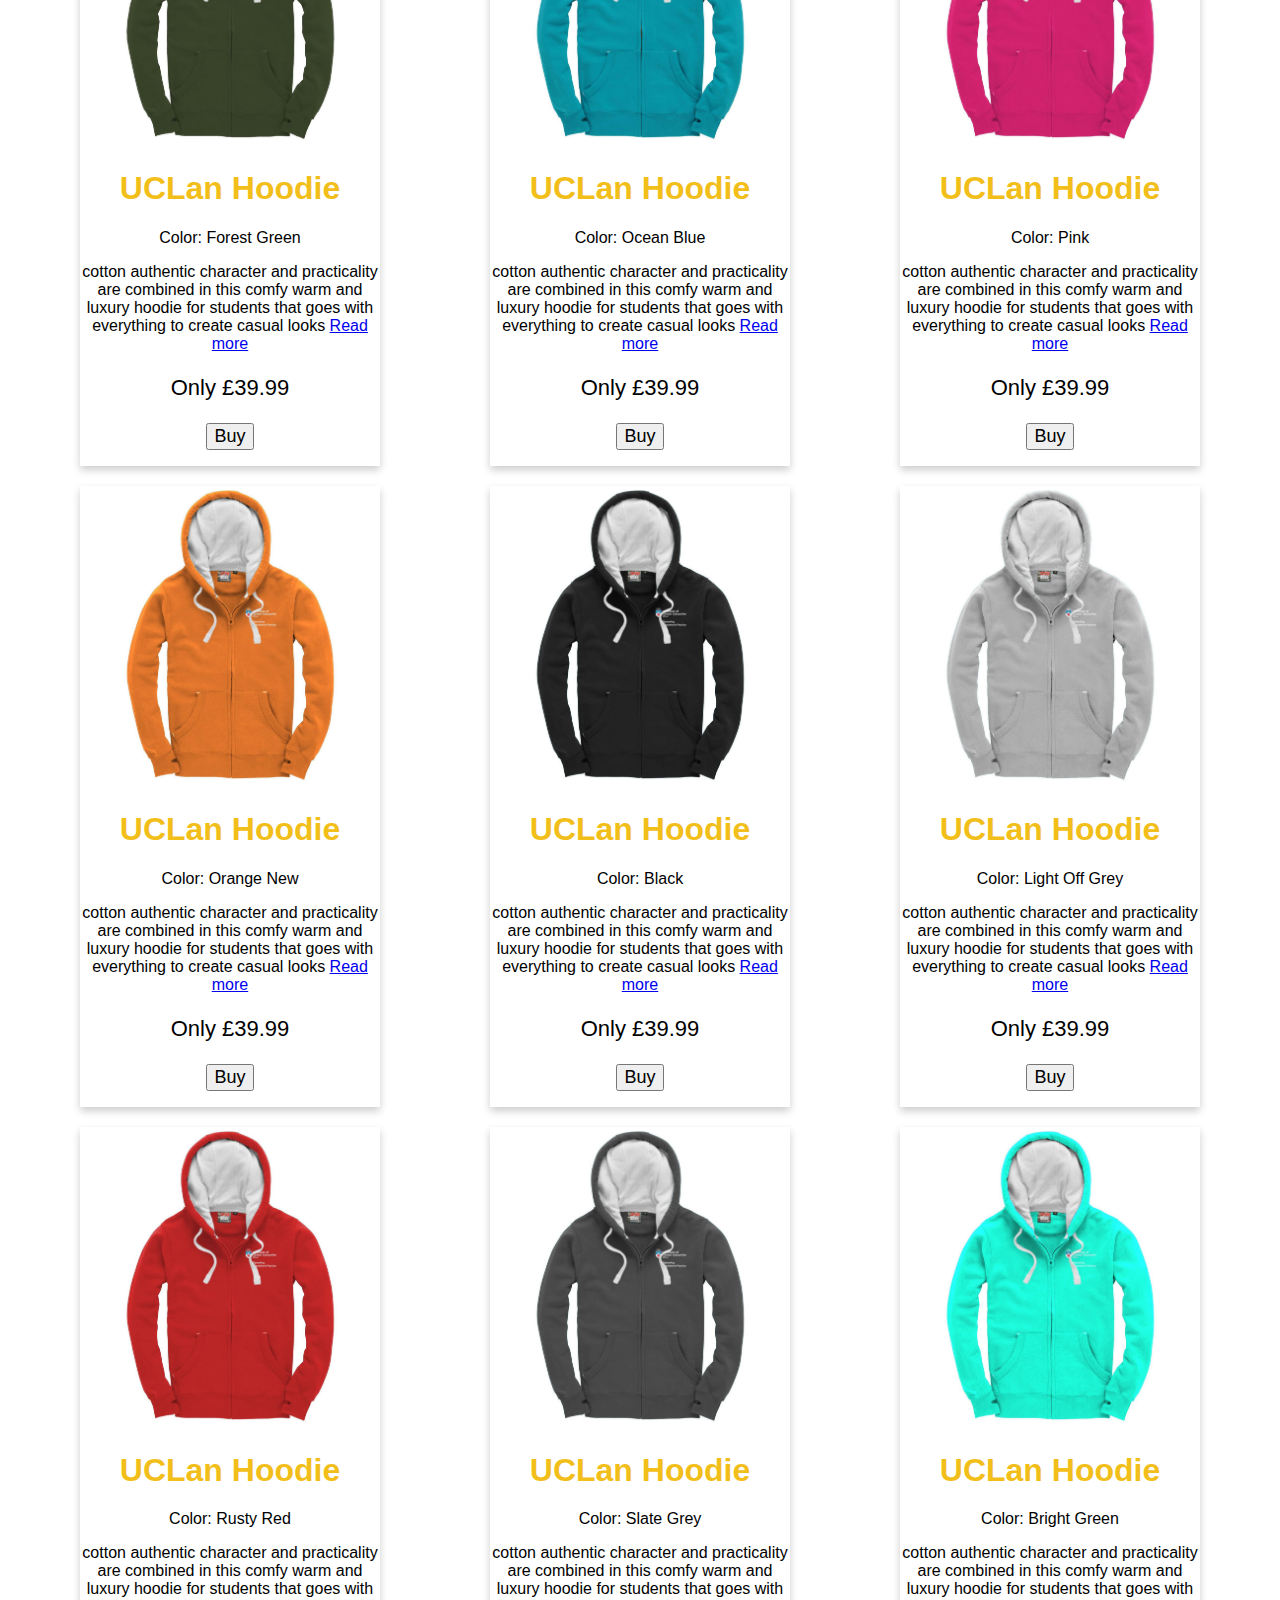
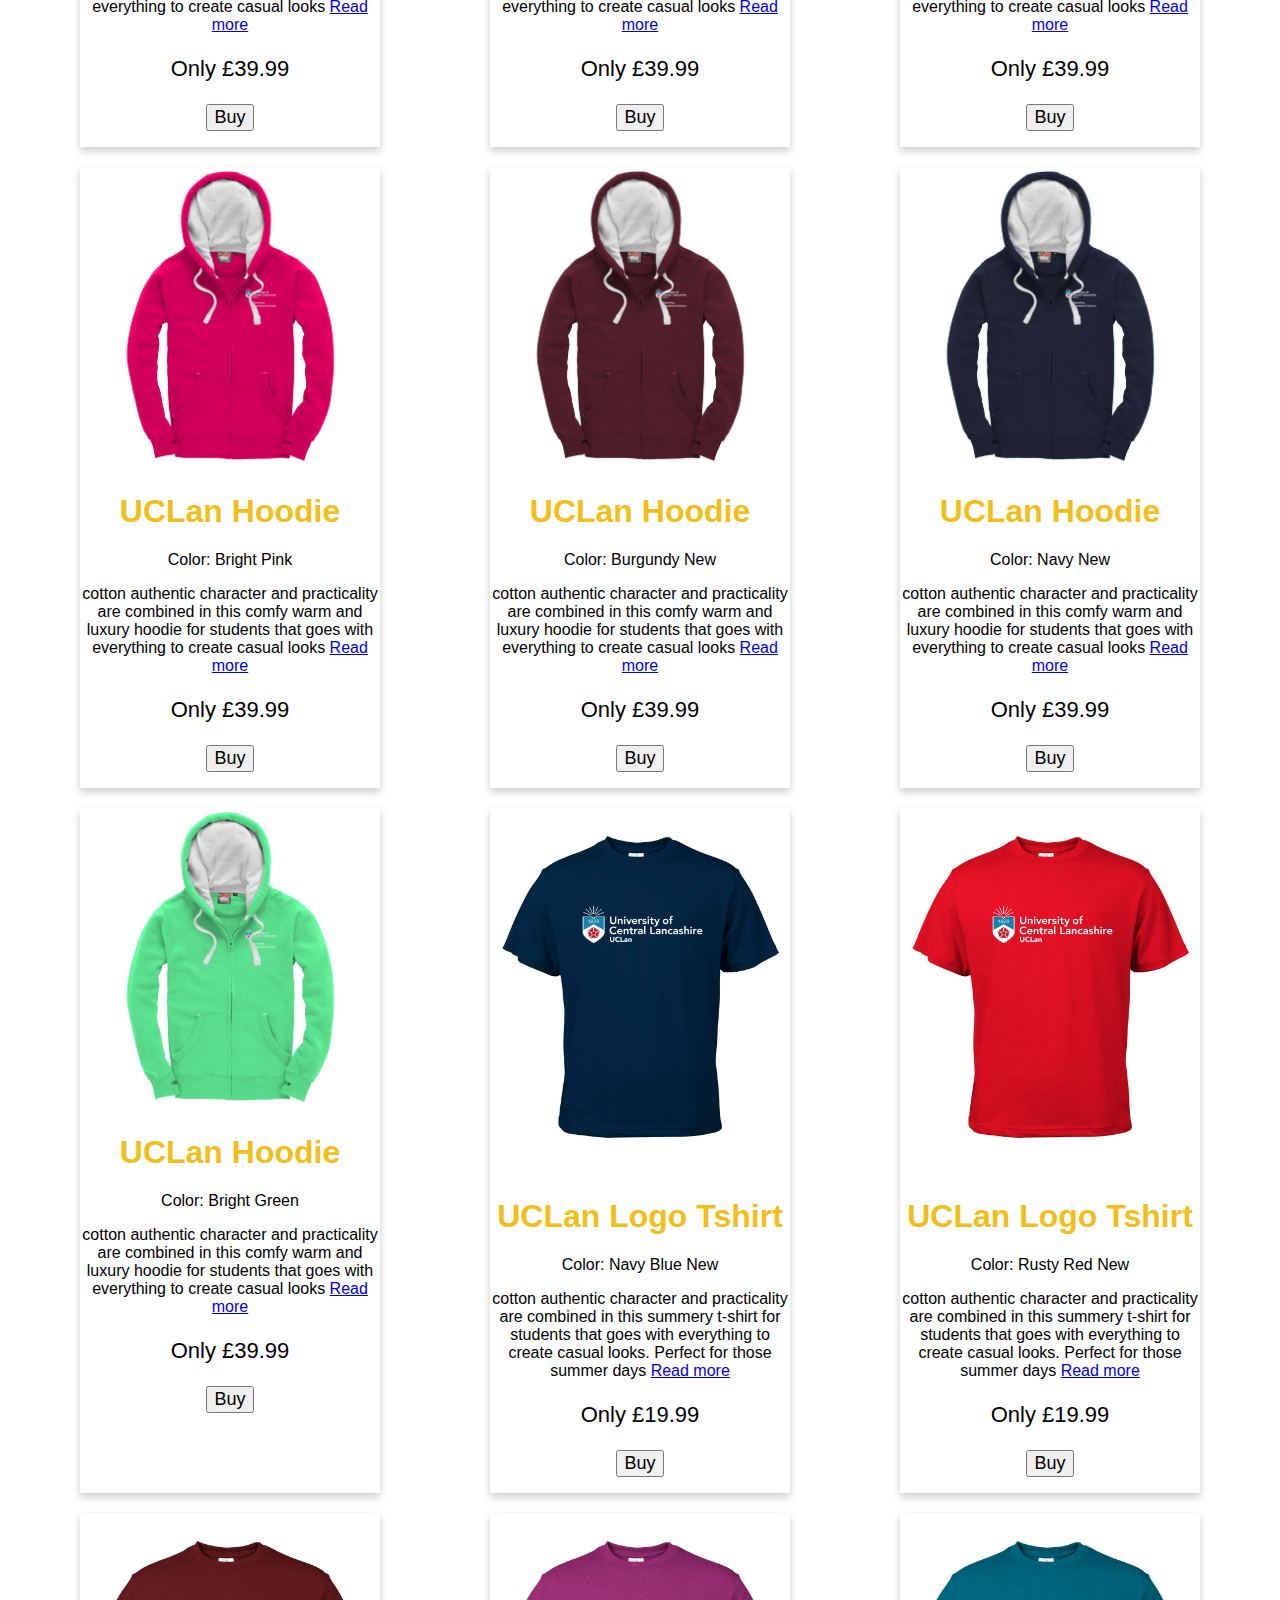
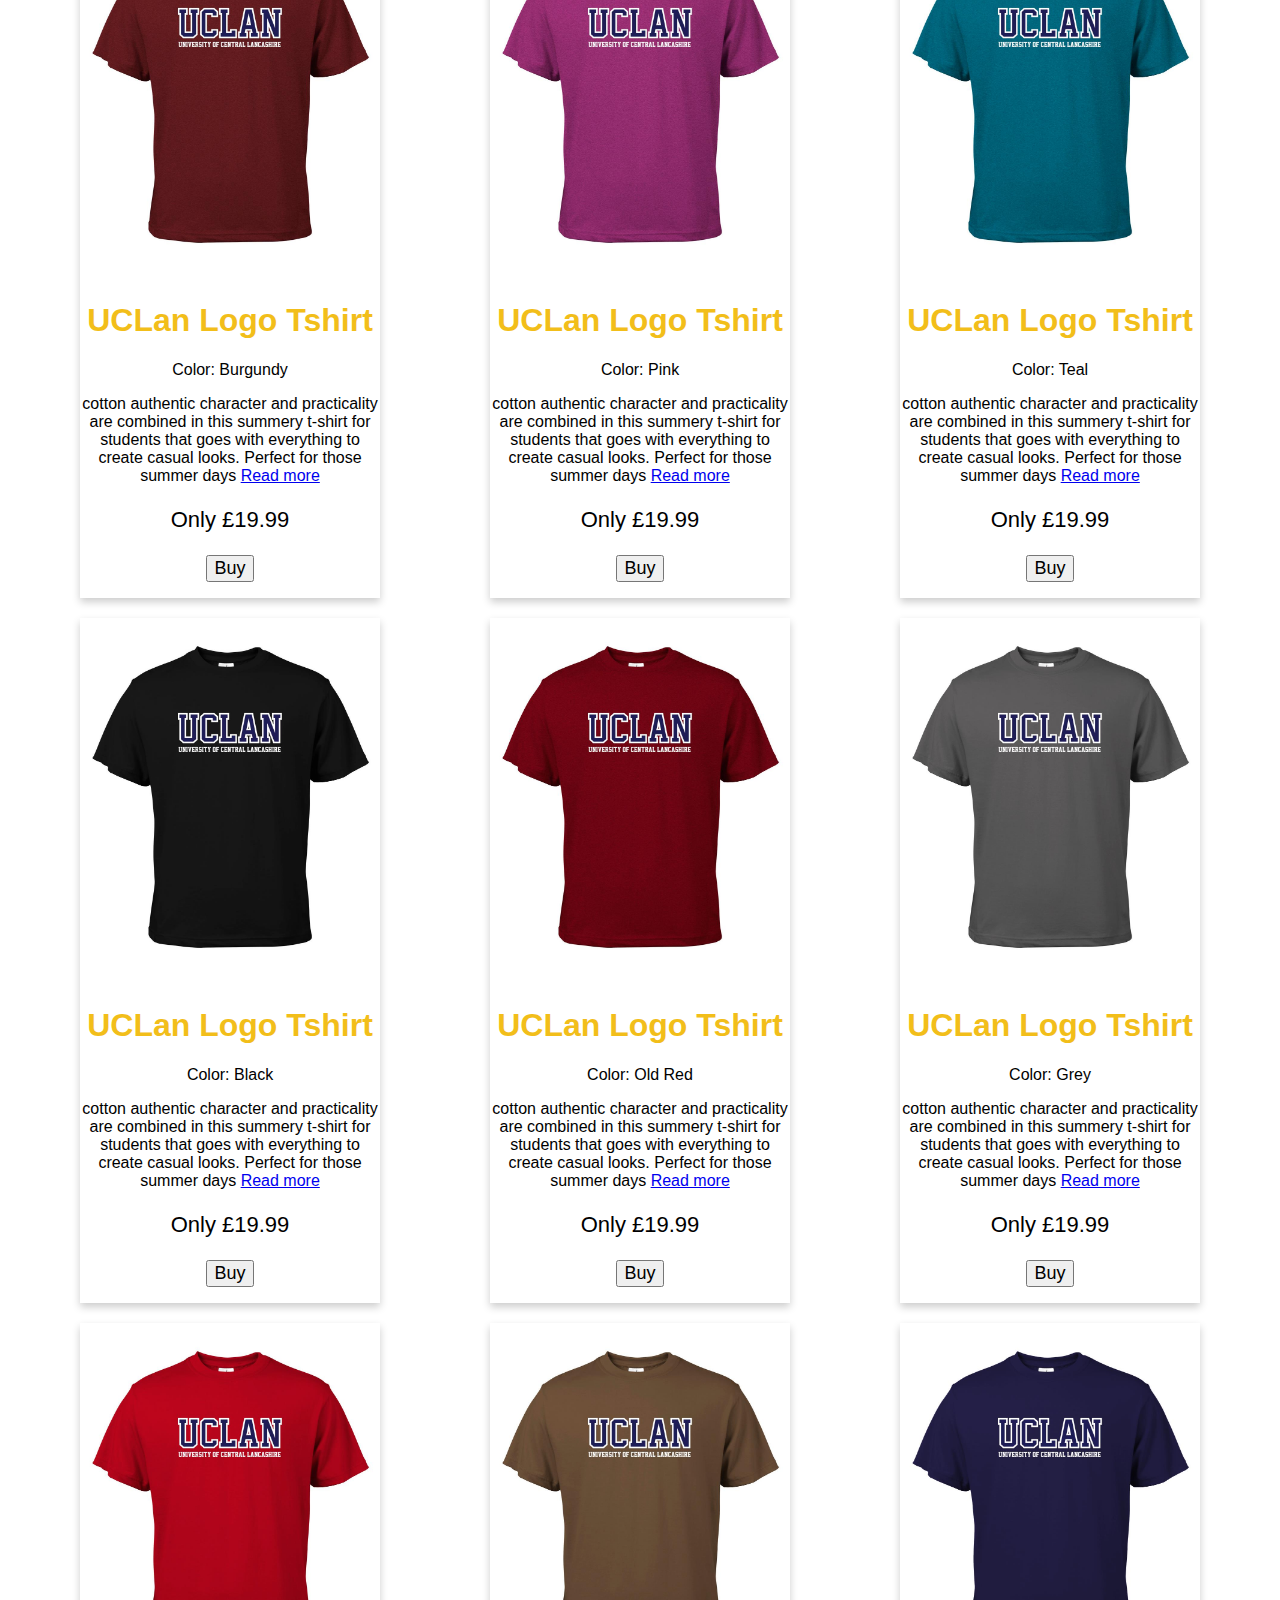
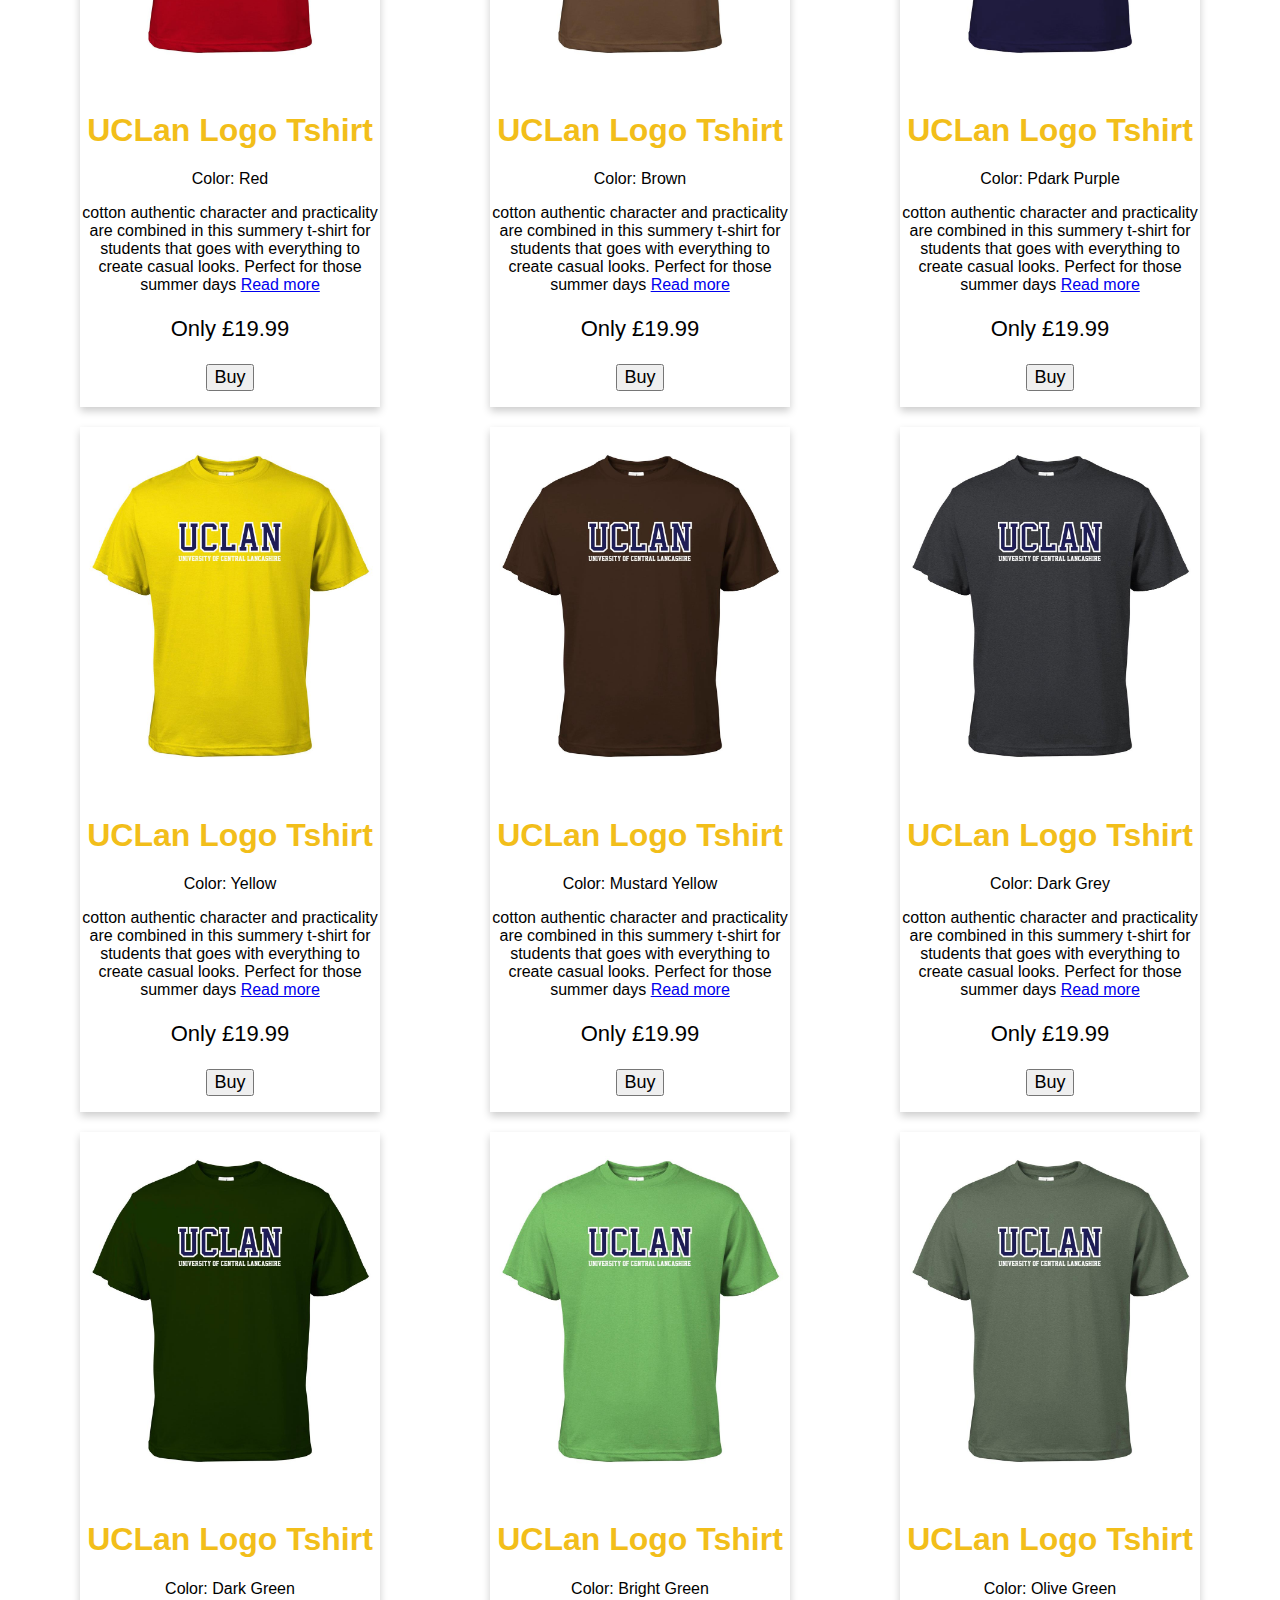
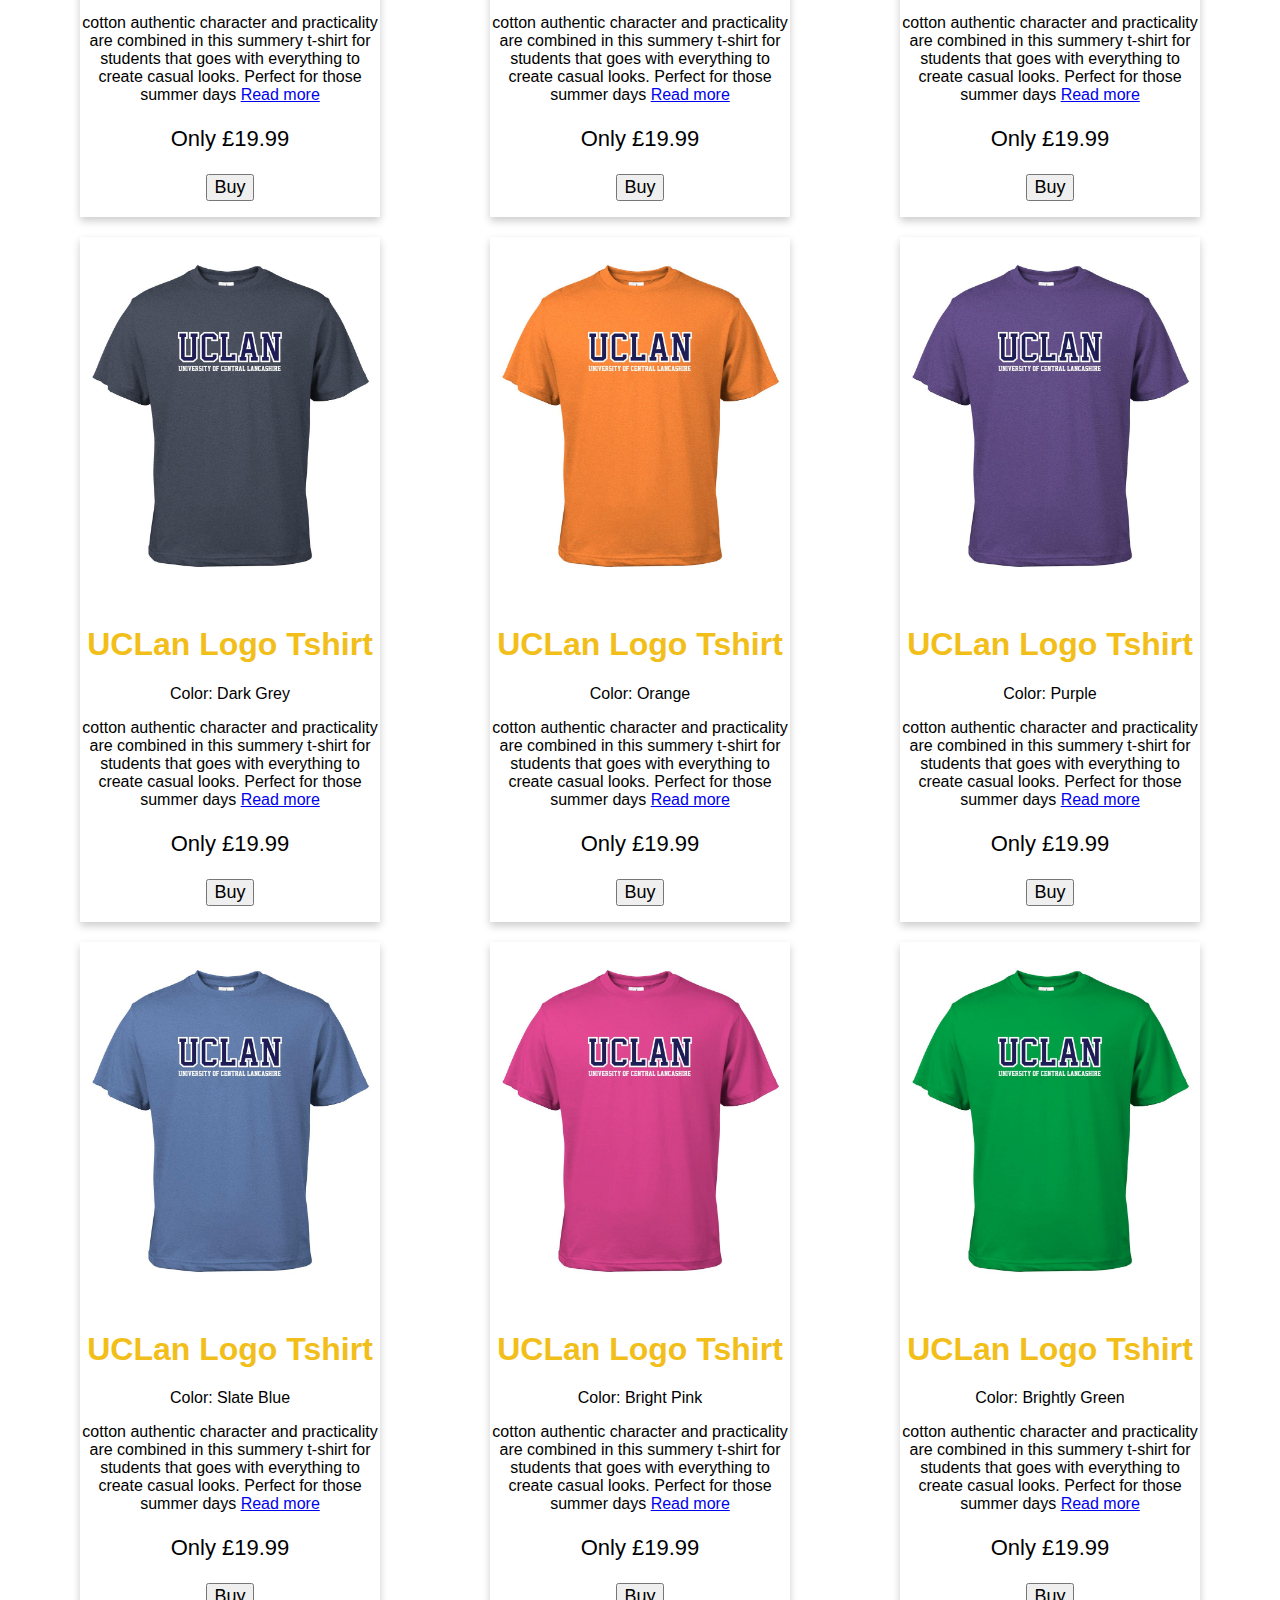
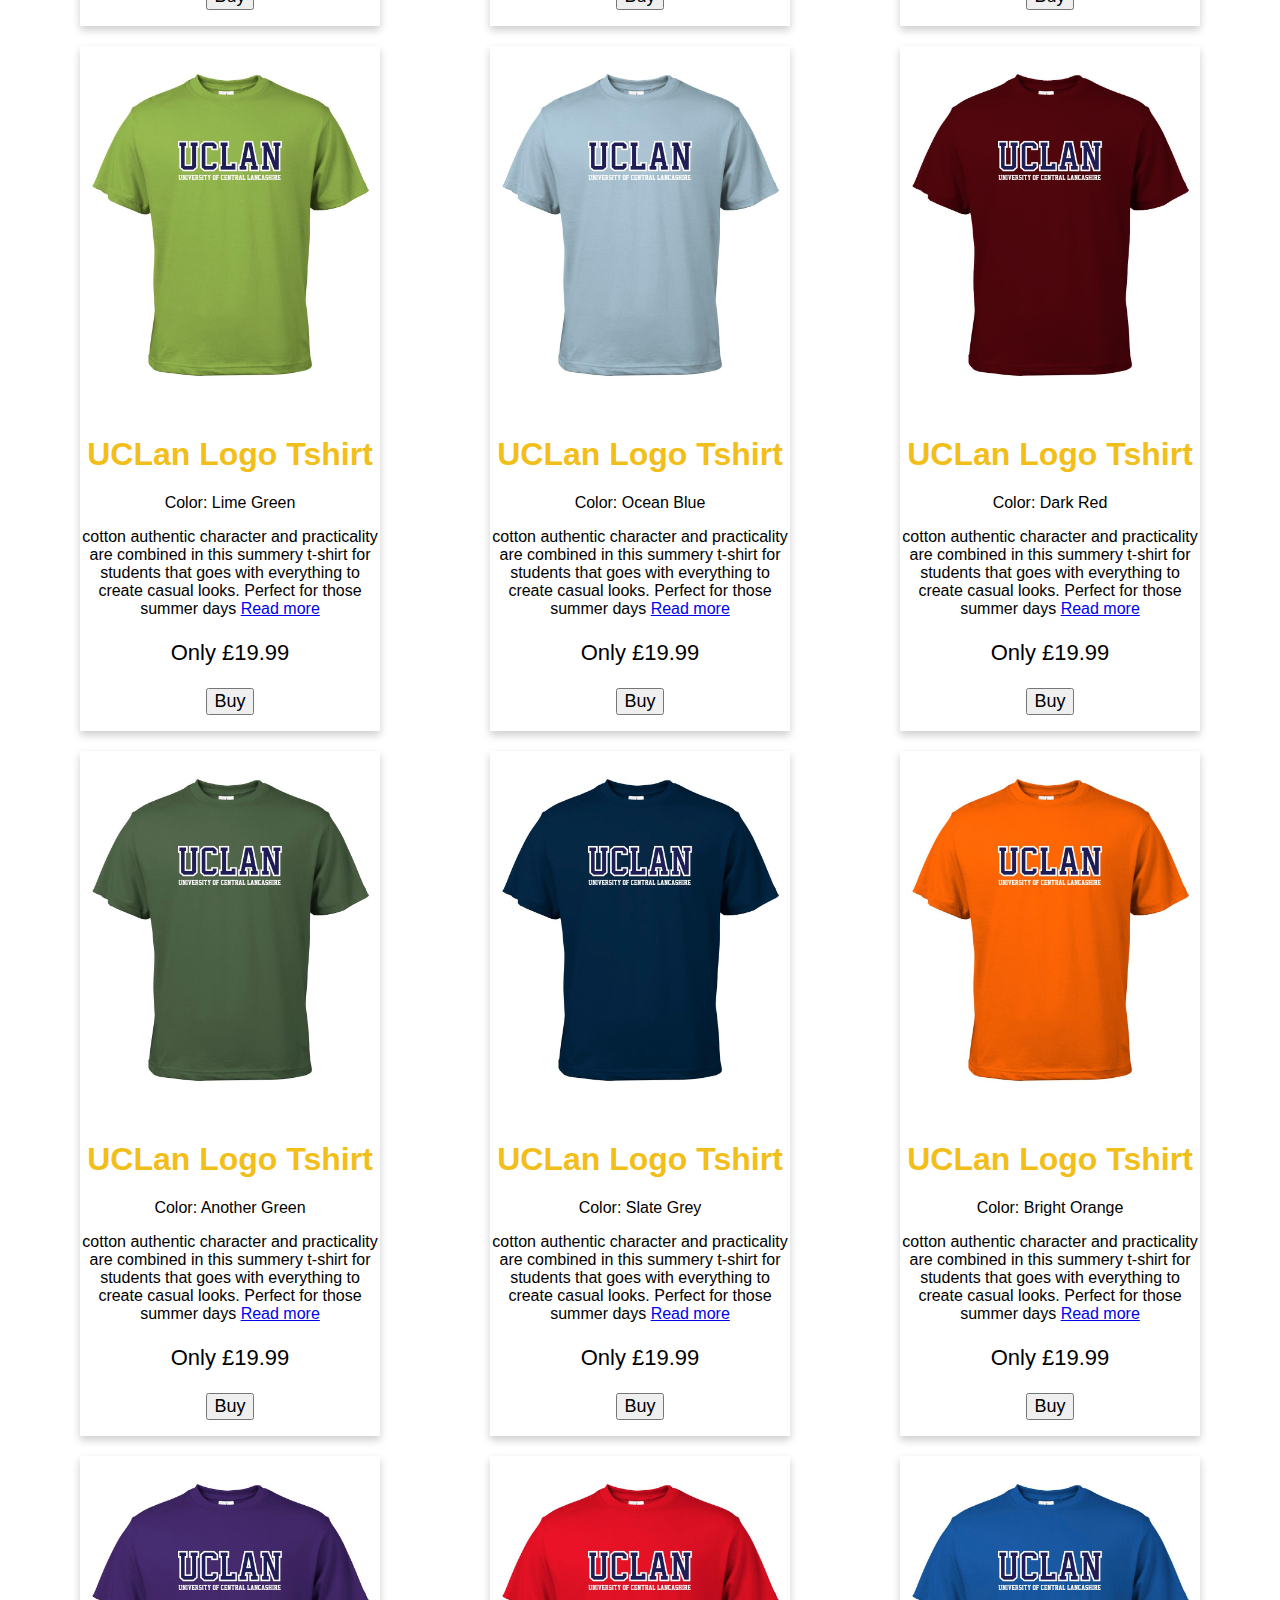
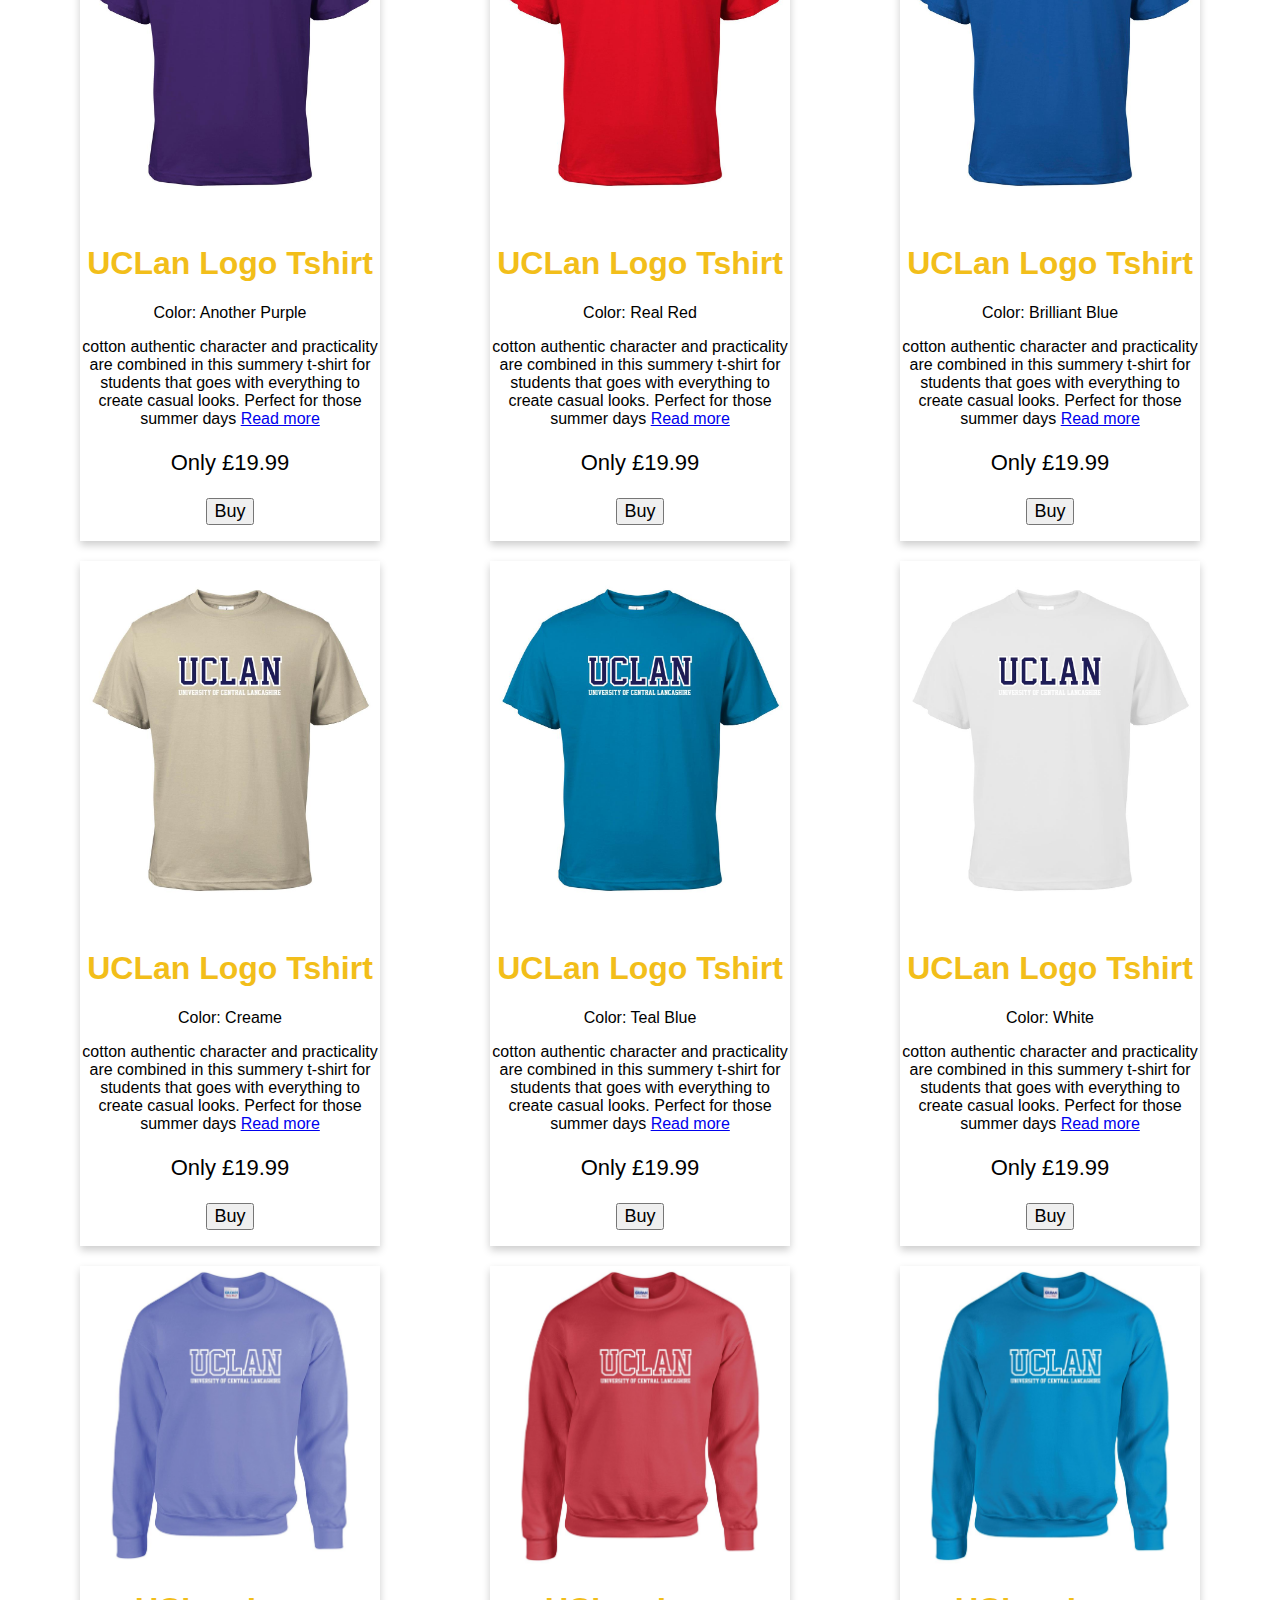
==== commit 9eb3ddac: "Update products.html" ====
--- a/products.html
+++ b/products.html
@@ -1,36 +1,36 @@
 <!DOCTYPE html>
 <html lang="en">
 <head>
-    <meta charset="UTF-8">
-    <meta name="viewport" content="width=device-width, initial-scale=1.0">
-    <meta http-equiv="X-UA-Compatible" content="ie=edge">
-    <link rel="stylesheet" href="css/main.css">
-    <link rel="stylesheet" href="css/products.css">
-    <script src="js/main.js" defer></script>
-    <title>Products</title>
+  <meta charset="UTF-8">
+  <meta name="viewport" content="width=device-width, initial-scale=1.0">
+  <meta http-equiv="X-UA-Compatible" content="ie=edge">
+  <link rel="stylesheet" href="css/main.css">
+  <link rel="stylesheet" href="css/products.css">
+  <script src="js/main.js" defer></script>
+  <title>Products</title>
 
 </head>
 
 
 <header>
 
-    <nav class="navbar">
-        <a class="logo"><img src="resources/Logo/uclan.png" alt="UCLan logo">
-            <span>Student Shop</span>
-        </a>
-        <a href="#" class="toggle-button">
-            <span class="bar"></span>
-            <span class="bar"></span>
-            <span class="bar"></span>
-        </a>
-        <div class="navbar-links">
-            <ul>
-                <li><a href="index.html">Home</a></li>
-                <li><a href="products.html">Products</a></li>
-                <li><a href="html/cart.html">Cart</a></li>
-            </ul>
-        </div>
-    </nav>
+  <nav class="navbar">
+    <a class="logo"><img src="resources/Logo/uclan.png" alt="UCLan logo">
+      <span>Student Shop</span>
+    </a>
+    <a href="#" class="toggle-button">
+      <span class="bar"></span>
+      <span class="bar"></span>
+      <span class="bar"></span>
+    </a>
+    <div class="navbar-links">
+      <ul>
+        <li><a href="index.html">Home</a></li>
+        <li><a href="products.html">Products</a></li>
+        <li><a href="cart.html">Cart</a></li>
+      </ul>
+    </div>
+  </nav>
 </header>
 
 
@@ -38,26 +38,26 @@
 
 
 <div class="wrapper">
-    <a>products   >
-        <style>
-            ul, li{
-                display:inline;
-                margin: 1px;
-            }
-        </style>
-        <ul class="categories">
+  <a>products   >
+    <style>
+      ul, li{
+        display:inline;
+        margin: 1px;
+      }
+    </style>
+    <ul class="categories">
 
-            <li><button>Hoodies</button></li>
-            <li><button onclick="goToShirt()">T-Shirts</button></li>
-            <li><button onclick="goToJumpers()">Jumpers</button></li>
-        </ul>
-    </a>
+      <li><button>Hoodies</button></li>
+      <li><button onclick="goToShirt()">T-Shirts</button></li>
+      <li><button onclick="goToJumpers()">Jumpers</button></li>
+    </ul>
+  </a>
 
 
 
-<div id="product-container">
+  <div id="product-container">
 
-</div>
+  </div>
 
 </div>
 
@@ -65,36 +65,33 @@
 <button onclick="topFunction()" id="myBtn">Top</button>
 
 
-
-
-
 <footer>
 
-    <div class="first-grid">
-        <h2>Links</h2>
-        <a href="https://www.uclansu.co.uk/">Students' Union</a>
-    </div>
+  <div class="first-grid">
+    <h2>Links</h2>
+    <a href="https://www.uclansu.co.uk/">Students' Union</a>
+  </div>
 
-    <div class="second-grid">
-        <h2>Contact</h2>
-        <a>Email: suinformation@uclan.ac.uk</a>
-        <br>
-        <br>
-        <a>Phone: 01772 89 3000</a>
-    </div>
+  <div class="second-grid">
+    <h2>Contact</h2>
+    <a>Email: suinformation@uclan.ac.uk</a>
+    <br>
+    <br>
+    <a>Phone: 01772 89 3000</a>
+  </div>
 
-    <div class="third-grid">
-        <h2>Location</h2>
-        <a>University of Central Lancashire Students' Union</a>
-        <br>
-        <a>Flyde Road, Preston. PR1 7BY</a>
-        <br>
-        <a>Registered in England</a>
-        <br>
-        <a>Company Number: 7623917</a>
-        <br>
-        <a>Registered Charity number: 1142616</a>
-    </div>
+  <div class="third-grid">
+    <h2>Location</h2>
+    <a>University of Central Lancashire Students' Union</a>
+    <br>
+    <a>Flyde Road, Preston. PR1 7BY</a>
+    <br>
+    <a>Registered in England</a>
+    <br>
+    <a>Company Number: 7623917</a>
+    <br>
+    <a>Registered Charity number: 1142616</a>
+  </div>
 
 
 </footer>
--- a/css/products.css
+++ b/css/products.css
@@ -10,8 +10,12 @@
     text-align: center;
 }
 
+.product-type{
+    color: #f2be1a;
+}
+
 .price {
-    color: grey;
+    color: #000000;
     font-size: 22px;
 }
 
